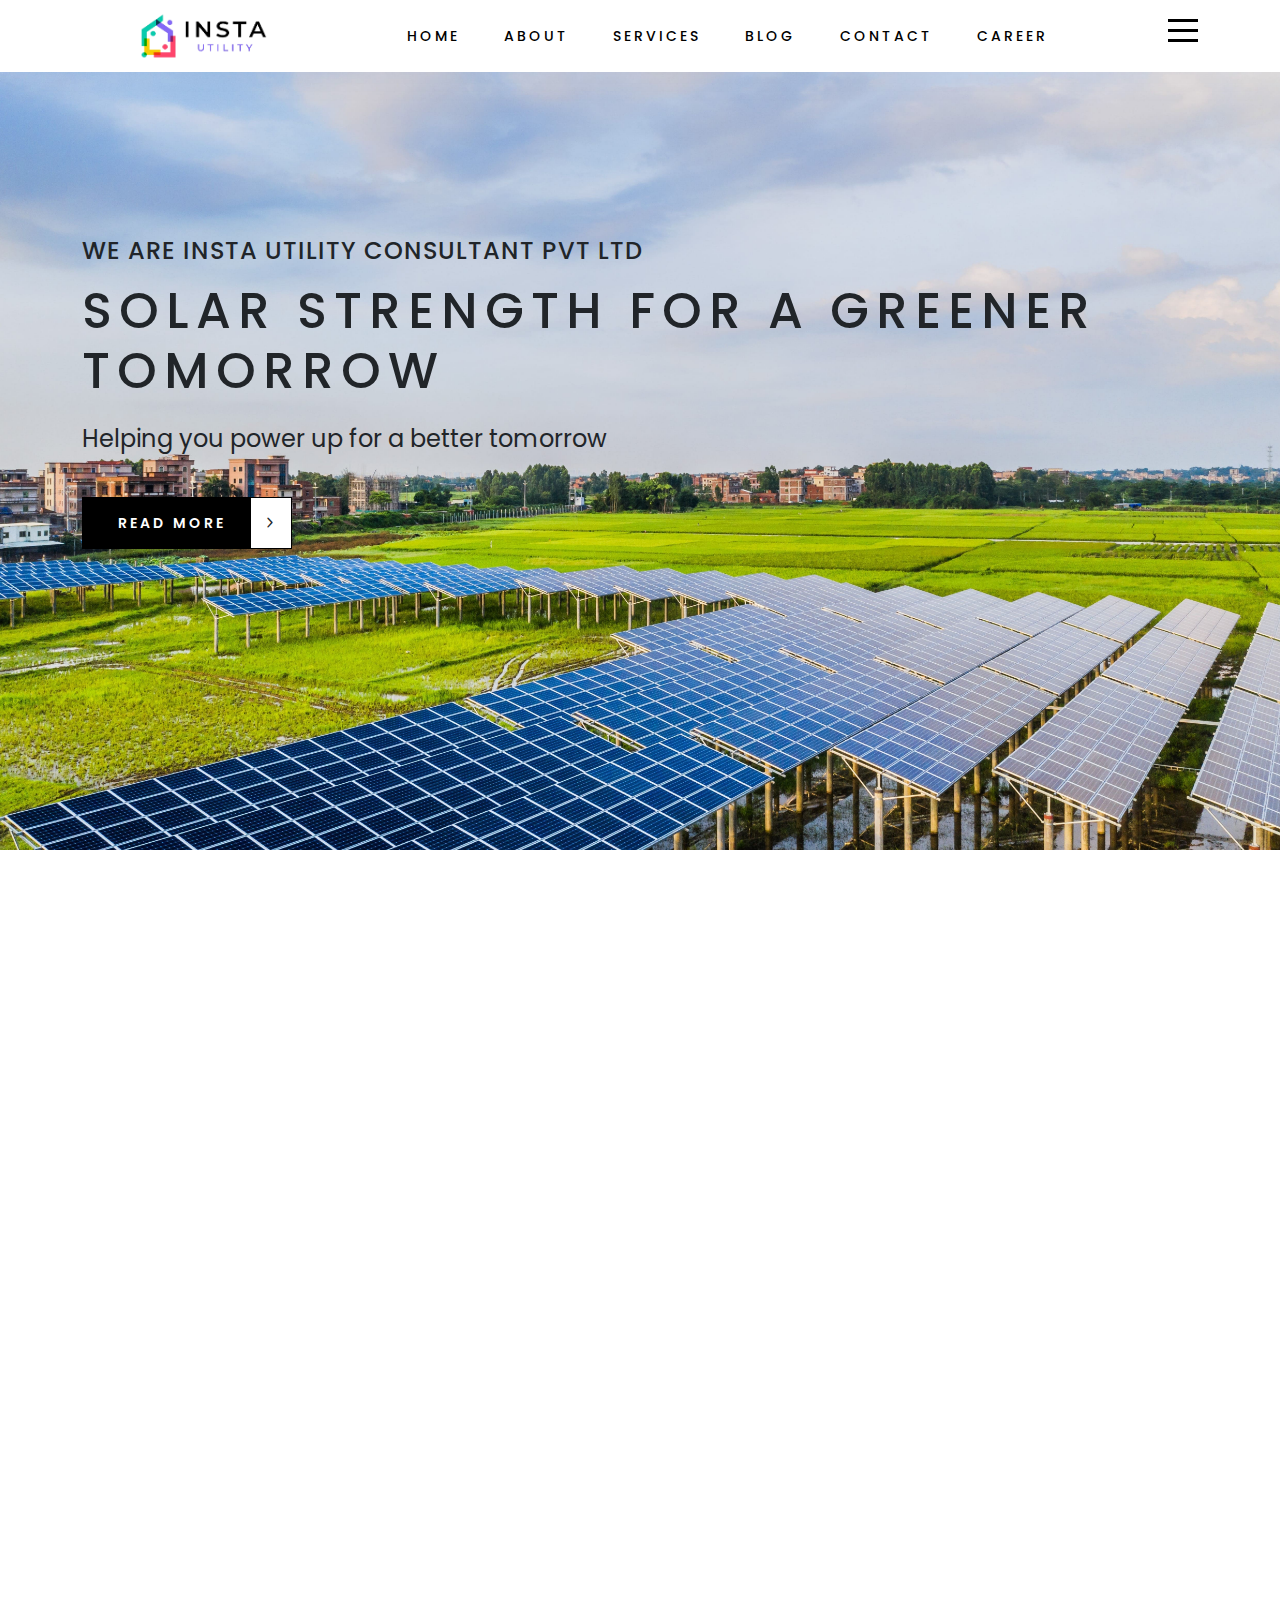
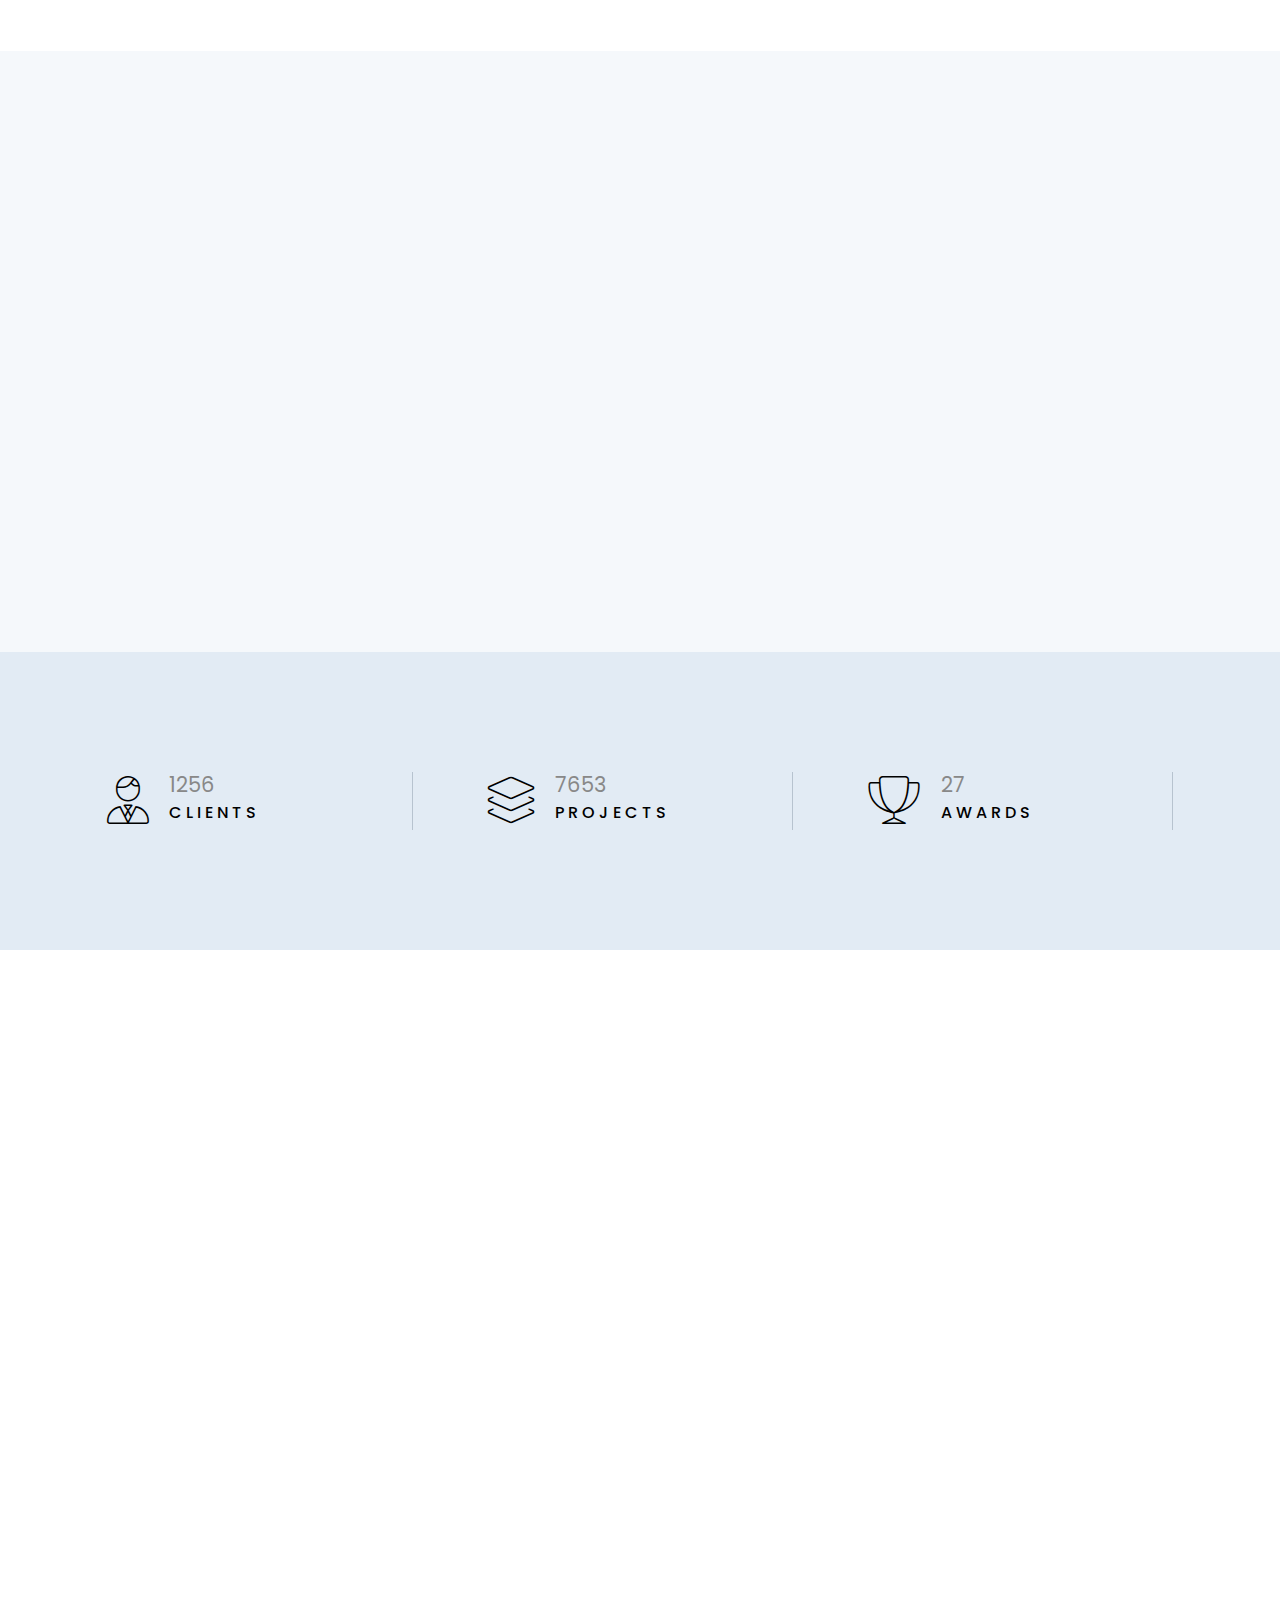
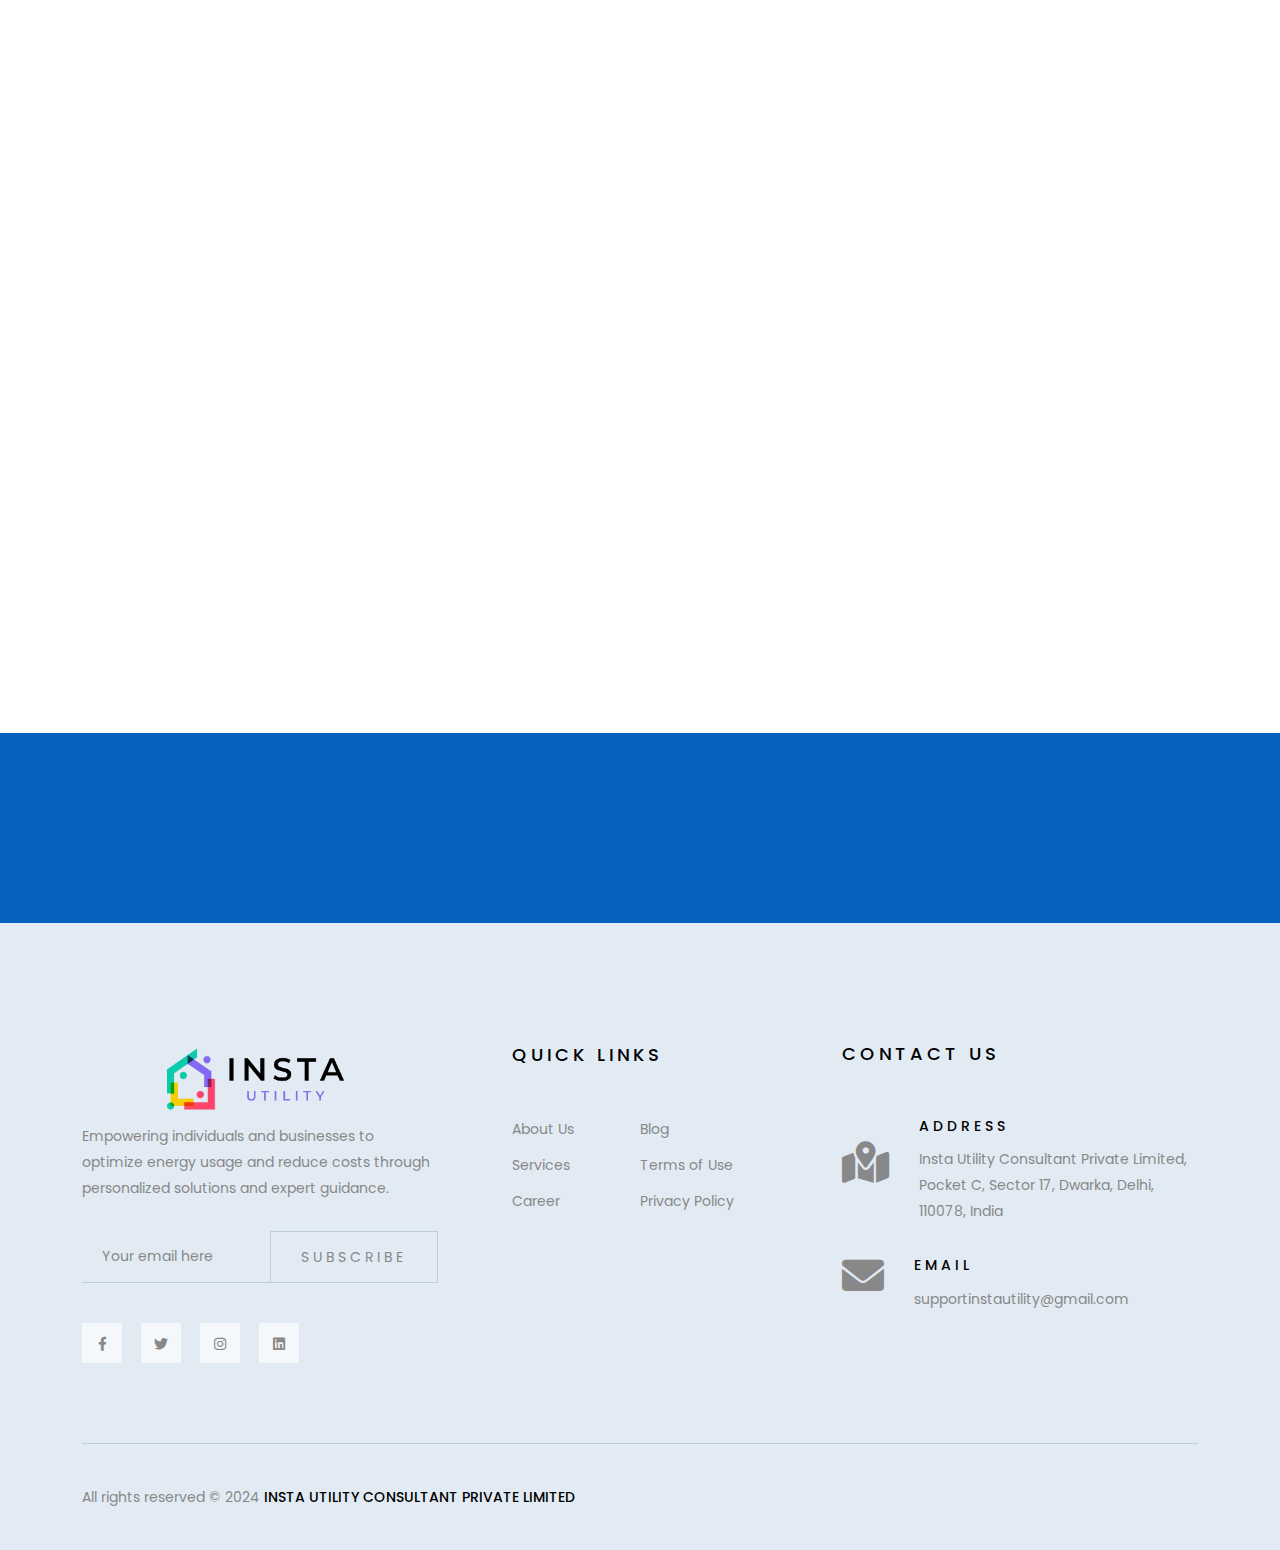
==== index.html @ 1b19f860 "FiveCommit 22Feb" ====
<!doctype html>
<html class="no-js" lang="zxx">

<head>
   <meta charset="utf-8">
   <meta http-equiv="x-ua-compatible" content="ie=edge">
   <title>Insta Utility Consultant Private Limited</title>
   <meta name="description" content="">
   <meta name="viewport" content="width=device-width, initial-scale=1">

   <!-- Place favicon.ico in the root directory -->
   <link rel="shortcut icon" type="image/x-icon" href="assets/img/favicon.jpg">

   <!-- CSS here -->
   <link rel="stylesheet" href="assets/css/bootstrap.css">
   <link rel="stylesheet" href="assets/css/meanmenu.css">
   <link rel="stylesheet" href="assets/css/animate.css">
   <link rel="stylesheet" href="assets/css/swiper-bundle.css">
   <link rel="stylesheet" href="assets/css/backtotop.css">
   <link rel="stylesheet" href="assets/css/magnific-popup.css">
   <link rel="stylesheet" href="assets/css/nice-select.css">
   <link rel="stylesheet" href="assets/css/font-awesome-pro.css">
   <link rel="stylesheet" href="assets/css/spacing.css">
   <link rel="stylesheet" href="assets/css/main.css">
</head>
<body>
   <!-- pre loader area start -->
   <div class="bd-preloader">
      <div class="bd-preloader__center">
         <span>
            <img src="assets/img/preloader.png" alt="">
         </span>
      </div>
   </div>
   <!-- pre loader area end -->

   <!-- back to top start -->
   <div class="progress-wrap">
      <svg class="progress-circle svg-content" width="100%" height="100%" viewBox="-1 -1 102 102">
         <path d="M50,1 a49,49 0 0,1 0,98 a49,49 0 0,1 0,-98" />
      </svg>
   </div>
   <!-- back to top end -->

   <!-- header area start -->
   <header>
      <div class="bd-header__section bd-header__transparent">
         <div class="bd-header__main" id="header-sticky">
            <div class="container">
               <div class="row align-items-center">
                  <div class="col-lg-2 col-md-6 col-6">
                     <div class="logo">
                        <a href="index.html">
                           <img src="assets/img/logo/insta-logo-bgremove1.png" alt="logo">
                        </a>
                     </div>
                  </div>
                  <div class="col-lg-10 col-md-6 col-6">
                     <div class="d-flex justify-content-end">
                        <div class="main-menu">
                           <nav id="mobile-menu">
                              <ul>
                                 <li class="">
                                    <a href="index.html">Home</a>
                                    <!-- <ul class="submenu">
                                       <li><a href="index.html">Home Style 1</a></li>
                                       <li><a href="index-2.html">Home Style 2</a></li>
                                       <li><a href="index-3.html">Home Style 3</a></li>
                                    </ul> -->
                                 </li>
                                 <li>
                                    <a href="about.html">About</a>
                                 </li>
                                 <!-- <li class="">
                                    <a href="portfolio.html">Projects</a>
                                    <ul class="submenu">
                                       <li><a href="portfolio.html">Projects V1</a></li>
                                       <li><a href="portfolio-2.html">Projects V2</a></li>
                                       <li><a href="portfolio-details.html">Projects Details V1</a></li>
                                       <li><a href="portfolio-details-2.html">Projects Details V2 </a></li>
                                       <li><a href="portfolio-details-3.html">Projects Details V3 </a></li>
                                       <li><a href="portfolio-details-4.html">Projects Details V4 </a></li>
                                       
                                    </ul>
                                 </li> -->
                                 <li class="">
                                    <a href="services.html">Services</a>
                                 </li>
                                 <!-- <li class="has-dropdown">
                                    <a href="services.html">Services</a>
                                    <ul class="submenu">
                                       <li><a href="services.html">services</a></li>
                                       <li><a href="services-details.html">Services details</a></li>
                                    </ul>
                                 </li> -->
                                 <li class="">
                                    <a href="coming-soon.html">Blog</a>
                                    <!-- <ul class="submenu">
                                       <li><a href="blog.html">Blog V1</a></li>
                                       <li><a href="blog-2.html">Blog V2</a></li>
                                       <li><a href="blog-3.html">Blog V3</a></li>
                                       <li><a href="blog-4.html">Blog V4</a></li>
                                       <li><a href="blog-details.html">Blog Details</a></li>
                                      
                                    </ul> -->
                                 </li>
                                 <li>
                                    <a href="contact.html">Contact</a>
                                 </li>
                                 <li>
                                    <a href="coming-soon.html">Career</a>
                                 </li>
                              </ul>
                           </nav>
                        </div>
                        <div class="bd-header__main-right d-flex justify-content-end align-items-center pl-30">

                           <!-- <div class="bd-header__search d-none d-md-block p-relative">
                              <div class="bd-header__search-wrapper">
                                 <button class="bd-header__search-btn"><i class="fal fa-search"></i></button>
                                 <button class="bd-header__search-btn-close"><i class="fal fa-times"></i></button>
                              </div>
                              <div class="bd-header__search-form">
                                 <form>
                                    <input type="text" placeholder="Search Here">
                                    <button><i class="fal fa-search"></i></button>
                                 </form>
                              </div>
                           </div> -->
                           <div class="bd-header__hamburger ml-50">
                              <button type="button" class="hamburger-btn offcanvas-open-btn">
                                 <span></span>
                                 <span></span>
                                 <span></span>
                              </button>
                           </div>
                        </div>
                     </div>
                  </div>
               </div>
            </div>
         </div>
      </div>
   </header>
   <!-- header area end -->

   <!-- offcanvas area start -->
   <div class="offcanvas__area">
      <div class="offcanvas__wrapper">
         <div class="offcanvas__content">
            <div class="offcanvas__top mb-10 d-flex justify-content-between align-items-center">
               <div class="offcanvas__logo logo">
                  <a href="index.html">
                     <img src="assets/img/logo/insta-logo-bgremove1.png" alt="logo">
                  </a>
               </div>
               <div class="offcanvas__close">
                  <button class="offcanvas__close-btn offcanvas-close-btn">
                     <i class="fal fa-times"></i>
                  </button>
               </div>
            </div>
            <!-- <div class="offcanvas__search mb-25">
               <form action="#">
                  <input type="text" placeholder="What are you searching for?">
                  <button type="submit"><i class="far fa-search"></i></button>
               </form>
            </div> -->
            <div class="mobile-menu fix mb-20"></div>

            <!-- <div class="offcanvas__map d-none d-lg-block mb-15">
               <iframe
                  src="https://www.google.com/maps/embed?pb=!1m14!1m12!1m3!1d29176.030811137334!2d90.3883827!3d23.924917699999998!2m3!1f0!2f0!3f0!3m2!1i1024!2i768!4f13.1!5e0!3m2!1sen!2sbd!4v1605272373598!5m2!1sen!2sbd"></iframe>
            </div> -->

            <div class="offcanvas__contact mt-30 mb-20">
               <h4>Contact Info</h4>
               <ul>
                  <li class="d-flex align-items-center">
                     <div class="offcanvas__contact-icon mr-15">
                        <i class="fal fa-map-marker-alt"></i>
                     </div>
                     <div class="offcanvas__contact-text">
                        <a target="_blank"
                           href="https://www.google.com/maps/place/Dhaka/@23.7806207,90.3492859,12z/data=!3m1!4b1!4m5!3m4!1s0x3755b8b087026b81:0x8fa563bbdd5904c2!8m2!3d23.8104753!4d90.4119873">12/A,
                           Pocket C, Sector 17, Dwarka, Delhi, 110078, India</a>
                     </div>
                  </li>
                  <li class="d-flex align-items-center">
                     <div class="offcanvas__contact-icon mr-15">
                        <i class="far fa-phone"></i>
                     </div>
                     <div class="offcanvas__contact-text">
                        <a href="tel:+919625718833">+919625718833</a>
                     </div>
                  </li>
                  <li class="d-flex align-items-center">
                     <div class="offcanvas__contact-icon mr-15">
                        <i class="fal fa-envelope"></i>
                     </div>
                     <div class="offcanvas__contact-text">
                        <a href="supportinstautility@gmail.com">supportinstautility@gmail.com</a>
                     </div>
                  </li>
               </ul>
            </div>
            <div class="offcanvas__social">
               <ul>
                  <li><a href="https://www.facebook.com/Instautility"><i class="fab fa-facebook-f"></i></a></li>
                  <li><a href="#"><i class="fab fa-twitter"></i></a></li>
                  <li><a href="https://www.instagram.com/officialinstautility/"><i class="fab fa-instagram"></i></a></li>
                  <li><a href="https://twitter.com/Instautility"><i class="fab fa-linkedin"></i></a></li>
               </ul>
            </div>
         </div>
      </div>
   </div>
   <div class="body-overlay"></div>
   <!-- offcanvas area end -->

   <main>

      <!-- slider area start -->
      <div class="bd-slider__section">
         <div class="bd-slider__active bd-slider__wrapper swiper-container">
            <div class="">
               <div class="bd-slider__item bd-slider__height include-bg d-flex align-items-center home-banner"
                  data-background="assets/img/bg/bg-10.jpg">
                  <div class="container">
                     <div class="row">
                        <div class="col-xxl-12 col-xl-12 col-lg-12 col-md-10">
                           <div class="bd-slider__content">
                              <span class="bd-slider__subtitle text-dark" data-animation="fadeInUp" data-delay=".3s">We are Insta Utility Consultant Pvt Ltd</span>
                              <h3 class="bd-slider__title text-dark" data-animation="fadeInUp" data-delay=".5s">Solar Strength for a Greener Tomorrow</h3>
                              <p class="text-dark" data-animation="fadeInUp" data-delay=".7s">Helping you power up for a better tomorrow
                              </p>
                              <div class="bd-slider__btn" data-animation="fadeInUp" data-delay=".9s">
                                 <a href="about.html" class="bd-btn">Read More 
                                    <span class="bg-white">
                                       <i class="fa-regular fa-angle-right text-dark"></i>
                                    </span>
                                 </a>
                              </div>
                           </div>
                        </div>
                     </div>
                  </div>
               </div>
               <!-- <div class="swiper-slide bd-slider__item bd-slider__height include-bg d-flex align-items-center"
                  data-background="assets/img/slider/slider-4.jpg">
                  <div class="container">
                     <div class="row">
                        <div class="col-xxl-6 col-xl-8 col-lg-8 col-md-10">
                           <div class="bd-slider__content">
                              <span class="bd-slider__subtitle" data-animation="fadeInUp" data-delay=".3s">We are
                                 creative inc.</span>
                              <h3 class="bd-slider__title" data-animation="fadeInUp" data-delay=".5s">Clean Simple &
                                 Minimal</h3>
                              <p data-animation="fadeInUp" data-delay=".7s">Lorem ipsum dolor sit amet consmod tempor
                              </p>
                              <div class="bd-slider__btn" data-animation="fadeInUp" data-delay=".9s">
                                 <a href="about.html" class="bd-btn">Read More <span><i
                                          class="fa-regular fa-angle-right"></i></span></a>
                              </div>
                           </div>
                        </div>
                     </div>
                  </div>
               </div> -->
            </div>
         </div>
      </div>
      <!-- slider area end -->

      <!-- services area start -->
      <div class="bd-services__area  pt-120 pb-90">
         <div class="container">
            <div class="row">
               <div class="col-12">
                  <div class="bd-section__title-wrapper text-center mb-90 wow fadeInUp">
                     <span class="bd-section__subtitle mb-5">Insta Utility</span>
                     <h3 class="bd-section__title bd-title-border ">Welcomes you</h3>
                     <p class="bd-section__p">As energy consultants, our top aim is to provide you with energy solutions. Whether you have any queries regarding renewable energy, solar energy, bio-mass or wind energy, we're here at Insta Utility to support you in achieving your goals.</p>
                  </div>
               </div>
            </div>
            <div class="row">
               <div class="col-lg-4">
                  <div class="bd-services-2__item bd-services-2__item1 text-center mb-30 wow fadeInUp">
                     <h3 class="bd-services-2__title"><a href="services-details.html">Vision </a></h3>
                     <div class="bd-services-2__icon text-center">
                        <i class="fa-solid fa-eye fa-lg"></i>
                     </div>
                     <div class="bd-services-2__content">
                        <p>Our goal is to offer the best and most affordable energy options that are high-quality everywhere.</p>

                        <!-- <div class="bd-services-2__item-btn">
                           <a href="services-details.html" class="link-btn-2">
                              Read More
                              <i class="fas fa-angle-right"></i>
                              <i class="fas fa-angle-right"></i>
                           </a>
                        </div> -->
                     </div>
                  </div>
               </div>
               <div class="col-lg-4">
                  <div class="bd-services-2__item bd-services-2__item1 text-center mb-30 wow fadeInUp">
                     <h3 class="bd-services-2__title"><a href="services-details.html">Mission</a></h3>
                     <div class="bd-services-2__icon text-center">
                        <i class="fa-solid fa-bullseye-pointer fa-lg"></i>
                     </div>
                     <div class="bd-services-2__content">
                        <p>We work hard to make our services better all the time</p>

                        <!-- <div class="bd-services-2__item-btn">
                           <a href="services-details.html" class="link-btn-2">
                              Read More
                              <i class="fas fa-angle-right"></i>
                              <i class="fas fa-angle-right"></i>
                           </a>
                        </div> -->
                     </div>
                  </div>
               </div>
               <div class="col-lg-4">
                  <div class="bd-services-2__item bd-services-2__item1 text-center mb-30 wow fadeInUp">
                     <h3 class="bd-services-2__title"><a href="services-details.html">Values</a></h3>
                     <div class="bd-services-2__icon text-center">
                        <i class="fa-sharp fa-solid fa-badge-check fa-lg"></i>
                     </div>
                     <div class="bd-services-2__content">
                        <p>Every plan is built upon the core beliefs of our group, guiding us towards our goals and purposes.</p>

                        <!-- <div class="bd-services-2__item-btn">
                           <a href="services-details.html" class="link-btn-2">
                              Read More
                              <i class="fas fa-angle-right"></i>
                              <i class="fas fa-angle-right"></i>
                           </a>
                        </div> -->
                     </div>
                  </div>
               </div>
            </div>
         </div>
      </div>
      <!-- services area end -->

      <!-- about us section start  -->
      <div class="bd-about__section pt-120 pb-90 theme-bg">
         <div class="container">
            <div class="row align-items-center">
               <div class="col-lg-6">
                  <div class="bd-about__img w-img mr-70 mb-30 wow fadeInRight">
                     <img src="assets/img/about/about-6.jpg" alt="">
                  </div>
               </div>
               <div class="col-lg-6">
                  <div class="bd-about__text mb-30 wow fadeInLeft">
                     <div class="bd-section__title-wrapper">
                        <span class="bd-section__subtitle bd-section__subtitle-lg mb-10">A Reliable Energy Consultant</span>
                        <h3 class="bd-section__title bd-section__title-lg mb-25">Insta Utilities 
                        </h3>
                        <p>Insta Utility Consultant Private Limited was incorporated in February 2015, headquartered in New Delhi, India. Insta Utility Consultant differentiates itself as a solar and renewable energy consultant currently undertaking consultancy assignments in dealing energy sector – majorly in solar, wind, biomass, green and renewable energy. Commitment towards the global vision of a carbon-neutral planet we provide our expertise in the development of a sustainable future.</p>
                        <!-- <p class="mb-25">Commitment towards the global vision of a carbon-neutral planet we provide our unparalleled expertise in the development of businesses.</p> -->
                        <div class="bd-section__btn-wrapper">
                           <a href="about.html" class="bd-btn">Read More <span><i
                                    class="fa-regular fa-angle-right"></i></span></a>
                        </div>
                     </div>
                  </div>
               </div>
            </div>
         </div>
      </div>
      <!-- about us section end   -->

      <!-- tp counter section start  -->
      <div class="bd-counter__section theme-bg-2 pt-120 pb-90">
         <div class="container">
            <div class="bd-counter__border">
               <div class="row">
                  <!-- <div class="col-lg-3 col-md-6">
                     <div class="bd-counter__item d-flex align-items-center mb-30">
                        <div class="bd-counter__icon">
                           <span><i class="fa-thin fa-gear"></i></span>
                        </div>
                        <div class="bd-counter__info">
                           <span class="counter">256</span>
                           <h3 class="bd-counter__title">Plugins</h3>
                        </div>
                     </div>
                  </div> -->
                  <div class="col-lg-4 col-md-4">
                     <div class="bd-counter__item d-flex align-items-center mb-30">
                        <div class="bd-counter__icon">
                           <span><i class="fa-thin fa-user-tie-hair"></i></span>
                        </div>
                        <div class="bd-counter__info">
                           <span class="counter">1256</span>
                           <h3 class="bd-counter__title">Clients</h3>
                        </div>
                     </div>
                  </div>
                  <div class="col-lg-4 col-md-4">
                     <div class="bd-counter__item d-flex align-items-center mb-30">
                        <div class="bd-counter__icon">
                           <span><i class="fa-thin fa-layer-group"></i></span>
                        </div>
                        <div class="bd-counter__info">
                           <span class="counter">7653</span>
                           <h3 class="bd-counter__title">Projects</h3>
                        </div>
                     </div>
                  </div>
                  <div class="col-lg-4 col-md-4">
                     <div class="bd-counter__item d-flex align-items-center mb-30">
                        <div class="bd-counter__icon">
                           <span><i class="fa-thin fa-trophy"></i></span>
                        </div>
                        <div class="bd-counter__info">
                           <span class="counter">27</span>
                           <h3 class="bd-counter__title">Awards</h3>
                        </div>
                     </div>
                  </div>
               </div>
            </div>
         </div>
      </div>

      <!-- tp counter section end  -->

      <!-- portfolio area start  -->
      <div class="bd-portfolio__section pt-120 pb-120">
         <div class="container">
            <div class="row">
               <div class="col-12">
                  <div class="bd-section__title-wrapper text-center mb-120 wow fadeInUp">
                     <span class="bd-section__subtitle mb-5">INSTA UTILITIES CONSULTANT PVT LTD.</span>
                     <h3 class="bd-section__title bd-title-border">YOU ARE WELCOME</h3>
                  </div>
               </div>
            </div>
            <div class="row align-items-center justify-content-center">
               <div class="col-lg-5">
                  <div class="bd-portfolio__img w-img mr-70 mb-60 wow fadeInUp">
                     <img src="assets/img/home/improvement.jpg" alt="image">
                  </div>
               </div>
               <div class="col-lg-5">
                  <div class="bd-portfolio__text mb-60 wow fadeInUp">
                     <div class="bd-section__title-wrapper">
                        <span class="bd-section__subtitle bd-section__subtitle-lg mb-10">Personalized Solutions</span>
                        <!-- <h3 class="bd-section__title bd-section__title-lg mb-25">Art direction to Dhaka Asian Highway
                        </h3> -->
                        <p class="mb-25">Our expert team provides consultancy solutions on clean energy and environment business opportunities. Our market intelligence & strategic consulting is provided for the energy sector including - Solar Energy, Bio-energy, Wind Energy, Green as well as renewable energy.</p>
                        <!-- <div class="bd-section__btn-wrapper">
                           <a href="portfolio-details.html" class="link-btn-2">
                              View Projects
                              <i class="fas fa-angle-right"></i>
                              <i class="fas fa-angle-right"></i>
                           </a>
                        </div> -->
                     </div>
                  </div>
               </div>
            </div>
            <div class="row align-items-center justify-content-center">
               <div class="col-lg-5 order-2 order-lg-1">
                  <div class="bd-portfolio__text mr-50 mb-60 wow fadeInUp">
                     <div class="bd-section__title-wrapper">
                        <span class="bd-section__subtitle bd-section__subtitle-lg mb-10">Improving Manpower</span>
                        <!-- <h3 class="bd-section__title bd-section__title-lg mb-25">Business planning & strategy for
                           Rainy
                           Design</h3> -->
                        <p class="mb-25">Ensuring employees have the right skills and support to do their tasks well. This can involve training, mentoring, and making work processes smoother. When employees are given the tools they need to succeed, they can work better and be happier, leading to improved results for the company.</p>
                        <!-- <div class="bd-section__btn-wrapper">
                           <a href="portfolio-details.html" class="link-btn-2">
                              View Projects
                              <i class="fas fa-angle-right"></i>
                              <i class="fas fa-angle-right"></i>
                           </a>
                        </div> -->
                     </div>
                  </div>
               </div>
               <div class="col-lg-5 order-1 order-lg-2">
                  <div class="bd-portfolio__img w-img ml-50 mb-60 wow fadeInUp">
                     <img src="assets/img/home/improvement4.jpg" alt="image">
                  </div>
               </div>
            </div>
            <div class="row align-items-center justify-content-center">
               <div class="col-lg-5">
                  <div class="bd-portfolio__img w-img mr-70 mb-60 wow fadeInUp">
                     <img src="assets/img/home/improvement6.jpg" alt="image">
                  </div>
               </div>
               <div class="col-lg-5">
                  <div class="bd-portfolio__text mb-60">
                     <div class="bd-section__title-wrapper wow fadeInUp">
                        <span class="bd-section__subtitle bd-section__subtitle-lg mb-10">Energy Solutions</span>
                        <!-- <h3 class="bd-section__title bd-section__title-lg mb-25">Brand Identity & marketing for Storm
                           &
                           Rain</h3> -->
                        <p class="mb-25">We provide smart ways to utilise power while being kind to the environment. They involve using renewable sources like sunlight and wind, making things use less energy, and inventing cleaner technologies. These solutions help us have the energy we need without harming the planet. </p>
                        <!-- <div class="bd-section__btn-wrapper">
                           <a href="portfolio-details.html" class="link-btn-2">
                              View Projects
                              <i class="fas fa-angle-right"></i>
                              <i class="fas fa-angle-right"></i>
                           </a>
                        </div> -->
                     </div>
                  </div>
               </div>
            </div>
            <!-- <div class="row">
               <div class="col-12">
                  <div class="bd-section__btn-wrapper text-center mt-30 wow fadeInUp">
                     <a href="portfolio.html" class="link-btn-3">
                        All Projects
                     </a>
                  </div>
               </div>
            </div> -->
         </div>
      </div>
      <!-- portfolio area end  -->

      <!-- let's touch area start  -->
      <div class="bd-cta__section primary-bg pt-60 pb-30">
         <div class="container">
            <div class="row">
               <div class="col-lg-8">
                  <div class="bd-cta__info mb-30 wow fadeInUp">
                     <h3 class="bd-cta__title text-white">Get in touch with us</h3>
                     <span>Lets gather awesome experience </span>
                  </div>
               </div>
               <div class="col-lg-4">
                  <div class="bd-section__btn-wrapper text-lg-end wow fadeInUp">
                     <a href="contact.html" class="bd-border-btn">
                        Contact us
                        <i class="fas fa-angle-right"></i>
                        <i class="fas fa-angle-right"></i>
                     </a>
                  </div>
               </div>
            </div>
         </div>
      </div>
      <!-- let's touch area end  -->

      <!-- bd testimonial start  -->
      <!-- <div class="bd-testimonial__area theme-bg pt-120 pb-120 ">
         <div class="container">
            <div class="row">
               <div class="col-12">
                  <div class="bd-section__title-wrapper text-center mb-90 wow fadeInUp">
                     <span class="bd-section__subtitle mb-5">Testimonial</span>
                     <h3 class="bd-section__title bd-title-border">What people say</h3>
                  </div>
               </div>
            </div>
            <div class="p-relative">
               <div class="swiper-container bd-testimonial-1">
                  <div class="swiper-wrapper">
                     <div class="swiper-slide">
                        <div class="bd-testimonial__item wow fadeInLeft">
                           <div class="bd-testimonial__icon">
                              <span><i class="fa-thin fa-quote-right"></i></span>
                           </div>
                           <div class="bd-testimonial__review">
                              <p>Lorem ipsum dolor sit amet, consec tetur adipisicing elit, sed do eius mod tempor
                                 incididunt ut labore et dolore magna aliqua. Ut enim ad minim veniam, quis nostrud
                                 exercita tion ullamco laboris nisi ut aliquip ex ea commodo consequat. </p>
                           </div>
                           <div class="bd-testimonial__reviewer d-flex align-items-center justify-content-center">
                              <div class="bd-testimonial__revirwer-avata">
                                 <img src="assets/img/testimonial/avata-1.jpg" alt="">
                              </div>
                              <div class="bd-testimonial__revirwer-name">
                                 <h3>Hason Raza</h3>
                                 <span>Musician</span>
                              </div>
                           </div>
                        </div>
                     </div>
                     <div class="swiper-slide">
                        <div class="bd-testimonial__item wow fadeInRight">
                           <div class="bd-testimonial__icon">
                              <span><i class="fa-thin fa-quote-right"></i></span>
                           </div>
                           <div class="bd-testimonial__review">
                              <p>Lorem ipsum dolor sit amet, consec tetur adipisicing elit, sed do eius mod tempor
                                 incididunt ut labore et dolore magna aliqua. Ut enim ad minim veniam, quis nostrud
                                 exercita tion ullamco laboris nisi ut aliquip ex ea commodo consequat. </p>
                           </div>
                           <div class="bd-testimonial__reviewer d-flex align-items-center justify-content-center">
                              <div class="bd-testimonial__revirwer-avata">
                                 <img src="assets/img/testimonial/avata-2.jpg" alt="">
                              </div>
                              <div class="bd-testimonial__revirwer-name">
                                 <h3>Mahmud Khan</h3>
                                 <span>Musician</span>
                              </div>
                           </div>
                        </div>
                     </div>
                     <div class="swiper-slide">
                        <div class="bd-testimonial__item wow fadeInLeft">
                           <div class="bd-testimonial__icon">
                              <span><i class="fa-thin fa-quote-right"></i></span>
                           </div>
                           <div class="bd-testimonial__review">
                              <p>Lorem ipsum dolor sit amet, consec tetur adipisicing elit, sed do eius mod tempor
                                 incididunt ut labore et dolore magna aliqua. Ut enim ad minim veniam, quis nostrud
                                 exercita tion ullamco laboris nisi ut aliquip ex ea commodo consequat. </p>
                           </div>
                           <div class="bd-testimonial__reviewer d-flex align-items-center justify-content-center">
                              <div class="bd-testimonial__revirwer-avata">
                                 <img src="assets/img/testimonial/avata-3.jpg" alt="">
                              </div>
                              <div class="bd-testimonial__revirwer-name">
                                 <h3>Jecob Oram</h3>
                                 <span>Musician</span>
                              </div>
                           </div>
                        </div>
                     </div>
                  </div>
               </div>
               <div class="bd-testimonial__nav mt-50">
                  <div class="container-fluid">
                     <div class="bd-testimonial__nav-wrapper d-flex justify-content-center">
                        <div class="testimonial-slider-button-prev">
                           <span><i class="fa-thin fa-angle-left"></i></span>
                        </div>
                        <div class="testimonial-slider-button-next">
                           <span><i class="fa-thin fa-angle-right"></i></span>
                        </div>
                     </div>
                  </div>
               </div>
            </div>
         </div>
      </div> -->
      <!-- bd testimonial end  -->

      <!-- bd brand start  -->
      <!-- <div class="bd-brand__section pt-120 pb-120 wow fadeInUp">
         <div class="container">
            <div class="row gx-0">
               <div class="col-lg-2 col-md-3">
                  <div class="bd-brand__item">
                     <img src="assets/img/brand/brand-1.png" alt="">
                  </div>
               </div>
               <div class="col-lg-2 col-md-3">
                  <div class="bd-brand__item">
                     <img src="assets/img/brand/brand-2.png" alt="">
                  </div>
               </div>
               <div class="col-lg-2 col-md-3">
                  <div class="bd-brand__item">
                     <img src="assets/img/brand/brand-3.png" alt="">
                  </div>
               </div>
               <div class="col-lg-2 col-md-3">
                  <div class="bd-brand__item">
                     <img src="assets/img/brand/brand-4.png" alt="">
                  </div>
               </div>
               <div class="col-lg-2 col-md-3">
                  <div class="bd-brand__item">
                     <img src="assets/img/brand/brand-5.png" alt="">
                  </div>
               </div>
               <div class="col-lg-2 col-md-3">
                  <div class="bd-brand__item">
                     <img src="assets/img/brand/brand-6.png" alt="">
                  </div>
               </div>
               <div class="col-lg-2 col-md-3">
                  <div class="bd-brand__item">
                     <img src="assets/img/brand/brand-7.png" alt="">
                  </div>
               </div>
               <div class="col-lg-2  col-md-3">
                  <div class="bd-brand__item">
                     <img src="assets/img/brand/brand-8.png" alt="">
                  </div>
               </div>
               <div class="col-lg-2 col-md-3">
                  <div class="bd-brand__item">
                     <img src="assets/img/brand/brand-9.png" alt="">
                  </div>
               </div>
               <div class="col-lg-2 col-md-3">
                  <div class="bd-brand__item">
                     <img src="assets/img/brand/brand-10.png" alt="">
                  </div>
               </div>
               <div class="col-lg-2 col-md-3">
                  <div class="bd-brand__item">
                     <img src="assets/img/brand/brand-11.png" alt="">
                  </div>
               </div>
               <div class="col-lg-2 col-md-3">
                  <div class="bd-brand__item">
                     <img src="assets/img/brand/brand-12.png" alt="">
                  </div>
               </div>

            </div>
         </div>
      </div> -->
      <!-- bd brand end  -->

   </main>

   <!-- footer area start -->
   <footer>
      <div class="bd-footer__section theme-bg-2 pt-120">
         <div class="container">
            <div class="bd-footer__main pb-50">
               <div class="row">
                  <div class="col-lg-4">
                     <div class="bd-footer-widget footer-col-1">
                        <div class="bd-footer-widget__title mb-2">
                           <a href="index.html" class="text-center">
                              <div class="footer-logo-img">
                                 <img class="footer-logo" src="assets/img/footer/footer-logo.png" alt="">
                              </div>
                           </a>
                        </div>
                        <div class="bd-footer-widget__content">
                           <p>
                              Empowering individuals and businesses to optimize energy usage and reduce costs through personalized solutions and expert guidance.
                           </p>
                           <div class="bd-footer-widget__form">
                              <form>
                                 <input type="email" placeholder="Your email here">
                                 <button>Subscribe</button>
                              </form>
                           </div>
                           <div class="bd-footer-widget__social">
                              <span><a href="https://www.facebook.com/Instautility"><i class="fab fa-facebook-f"></i></a></span>
                              <span><a href="https://twitter.com/Instautility"><i class="fab fa-twitter"></i></a></span>
                              <span><a href="https://www.instagram.com/officialinstautility/"><i class="fab fa-instagram"></i></a></span>
                              <span><a href="https://twitter.com/Instautility"><i class="fab fa-linkedin"></i></a></span>
                           </div>

                        </div>

                     </div>

                  </div>
                  <div class="col-lg-4">
                     <div class="bd-footer-widget footer-col-2">
                        <h3 class="bd-footer-widget__title">
                           Quick Links
                        </h3>
                        <div class="bd-footer-widget__content">
                           <div class="bd-footer-widget__menu">
                              <ul>
                                 <li><a href="about.html">About Us</a></li>
                                 <li><a href="blog.html">Blog</a></li>
                                 <li><a href="services.html">Services</a></li>
                                 <li><a href="terms-conditions.html">Terms of Use</a></li>
                                 <li><a href="coming-soon.html">Career</a></li>
                                 <li><a href="privacy-policy.html">Privacy Policy</a></li>
                              </ul>
                           </div>
                        </div>
                     </div>
                  </div>
                  <div class="col-lg-4">
                     <div class="bd-footer-widget footer-col-3">
                        <h3 class="bd-footer-widget__title">
                           Contact Us
                        </h3>
                        <div class="bd-footer-widget__content">
                           <div class="bd-footer-widget__blog d-flex align-items-center mb-30">
                              <div class="bd-footer-widget__blog-thum mr-30">
                                 <i class="fa-solid fa-map-location-dot fa-lg1"></i>
                              </div>
                              <div class="bd-footer-widget__blog-content">
                                 <h3 class="bd-footer-widget__blog-title"><a href="blog-details.html"> Address</a></h3>
                                 <span>Insta Utility Consultant Private Limited, <br>Pocket C, Sector 17, Dwarka, Delhi, 110078, India</span>
                              </div>
                           </div>
                           <div class="bd-footer-widget__blog d-flex align-items-center mb-30">
                              <div class="bd-footer-widget__blog-thum  mr-30">
                                 <i class="fa-solid fa-envelope fa-lg1"></i>
                              </div>
                              <div class="bd-footer-widget__blog-content">
                                 <h3 class="bd-footer-widget__blog-title"><a href="blog-details.html"> Email</a></h3>
                                 <span><a href="supportinstautility@gmail.com">supportinstautility@gmail.com</a></span>
                              </div>
                           </div>
                        </div>
                     </div>
                  </div>
               </div>
            </div>
            <div class="bd-footer__copyright bd-border-top pt-40 pb-40">
               <span>All rights reserved © 2024 <a href="index.html">insta utility consultant private limited</a> </span>
            </div>
         </div>
      </div>
   </footer>
   <!-- footer area end -->


   <!-- JS here -->
   <script src="assets/js/vendor/jquery.js"></script>
   <script src="assets/js/vendor/waypoints.js"></script>
   <script src="assets/js/bootstrap-bundle.js"></script>
   <script src="assets/js/meanmenu.js"></script>
   <script src="assets/js/swiper-bundle.js"></script>
   <script src="assets/js/magnific-popup.js"></script>
   <script src="assets/js/backtotop.js"></script>
   <script src="assets/js/nice-select.js"></script>
   <script src="assets/js/counterup.js"></script>
   <script src="assets/js/wow.js"></script>
   <script src="assets/js/isotope-pkgd.js"></script>
   <script src="assets/js/imagesloaded-pkgd.js"></script>
   <script src="assets/js/main.js"></script>
</body>

</html>
---- assets/css/backtotop.css ----
.progress-wrap {
    position: fixed;
    right: 50px;
    bottom: 50px;
    height: 46px;
    width: 46px;
    cursor: pointer;
    display: block;
    border-radius: 50px;
    box-shadow: inset  0 0 0 2px rgba(95, 58, 252,0.2);
    z-index: 99;
    opacity: 0;
    visibility: hidden;
    transform: translateY(15px);
    -webkit-transition: all 200ms linear;
    transition: all 200ms linear;
  }
  
  .progress-wrap.active-progress {
    opacity: 1;
    visibility: visible;
    transform: translateY(0);
  }
  
  .progress-wrap::after {
    position: absolute;
    content: '\f176';
    font-family: "Font Awesome 5 Pro";
    text-align: center;
    line-height: 46px;
    font-size: 20px;
    color: #2c3941;
    left: 0;
    top: 0;
    height: 46px;
    width: 46px;
    cursor: pointer;
    display: block;
    z-index: 1;
    -webkit-transition: all 200ms linear;
    transition: all 200ms linear;
  }


  
  .progress-wrap svg path { 
    fill: none; 
  }
  
  .progress-wrap svg.progress-circle path {
    stroke: #2c3941;
    stroke-width: 4;
    box-sizing:border-box;
    -webkit-transition: all 200ms linear;
    transition: all 200ms linear;
  }
---- assets/css/nice-select.css ----
.nice-select {
	-webkit-tap-highlight-color: transparent;
	background-color: #fff;
	border-radius: 5px;
	border: solid 1px #e8e8e8;
	box-sizing: border-box;
	clear: both;
	cursor: pointer;
	display: block;
	float: left;
	font-family: inherit;
	font-size: 14px;
	font-weight: normal;
	height: 42px;
	line-height: 40px;
	outline: none;
	padding-left: 18px;
	padding-right: 30px;
	position: relative;
	text-align: left !important;
	-webkit-transition: all 0.2s ease-in-out;
	transition: all 0.2s ease-in-out;
	-webkit-user-select: none;
	-moz-user-select: none;
	-ms-user-select: none;
	user-select: none;
	white-space: nowrap;
	width: auto;
}

.nice-select:hover {
	border-color: #dbdbdb;
}

.nice-select:active,
.nice-select.open,
.nice-select:focus {
	border-color: #999;
}

.nice-select:after {
	border-bottom: 2px solid #999;
	border-right: 2px solid #999;
	content: '';
	display: block;
	height: 5px;
	margin-top: -4px;
	pointer-events: none;
	position: absolute;
	right: 12px;
	top: 50%;
	-webkit-transform-origin: 66% 66%;
	-ms-transform-origin: 66% 66%;
	transform-origin: 66% 66%;
	-webkit-transform: rotate(45deg);
	-ms-transform: rotate(45deg);
	transform: rotate(45deg);
	-webkit-transition: all 0.15s ease-in-out;
	transition: all 0.15s ease-in-out;
	width: 5px;
}

.nice-select.open:after {
	-webkit-transform: rotate(-135deg);
	-ms-transform: rotate(-135deg);
	transform: rotate(-135deg);
}

.nice-select.open .list {
	opacity: 1;
	pointer-events: auto;
	-webkit-transform: scale(1) translateY(0);
	-ms-transform: scale(1) translateY(0);
	transform: scale(1) translateY(0);
}

.nice-select.disabled {
	border-color: #ededed;
	color: #999;
	pointer-events: none;
}

.nice-select.disabled:after {
	border-color: #cccccc;
}

.nice-select.wide {
	width: 100%;
}

.nice-select.wide .list {
	left: 0 !important;
	right: 0 !important;
}

.nice-select.right {
	float: right;
}

.nice-select.right .list {
	left: auto;
	right: 0;
}

.nice-select.small {
	font-size: 12px;
	height: 36px;
	line-height: 34px;
}

.nice-select.small:after {
	height: 4px;
	width: 4px;
}

.nice-select.small .option {
	line-height: 34px;
	min-height: 34px;
}

.nice-select .list {
	background-color: #fff;
	border-radius: 5px;
	box-shadow: 0 0 0 1px rgba(68, 68, 68, 0.11);
	box-sizing: border-box;
	margin-top: 4px;
	opacity: 0;
	overflow: hidden;
	padding: 0;
	pointer-events: none;
	position: absolute;
	top: 100%;
	left: 0;
	-webkit-transform-origin: 50% 0;
	-ms-transform-origin: 50% 0;
	transform-origin: 50% 0;
	-webkit-transform: scale(0.75) translateY(-21px);
	-ms-transform: scale(0.75) translateY(-21px);
	transform: scale(0.75) translateY(-21px);
	-webkit-transition: all 0.2s cubic-bezier(0.5, 0, 0, 1.25), opacity 0.15s ease-out;
	transition: all 0.2s cubic-bezier(0.5, 0, 0, 1.25), opacity 0.15s ease-out;
	z-index: 9;
}


.nice-select .option {
	cursor: pointer;
	font-weight: 400;
	line-height: 40px;
	list-style: none;
	min-height: 40px;
	outline: none;
	padding-left: 18px;
	padding-right: 29px;
	text-align: left;
	-webkit-transition: all 0.2s;
	transition: all 0.2s;
}



.nice-select .option.selected {
	font-weight: bold;
}

.nice-select .option.disabled {
	background-color: transparent;
	color: #999;
	cursor: default;
}

.no-csspointerevents .nice-select .list {
	display: none;
}

.no-csspointerevents .nice-select.open .list {
	display: block;
}
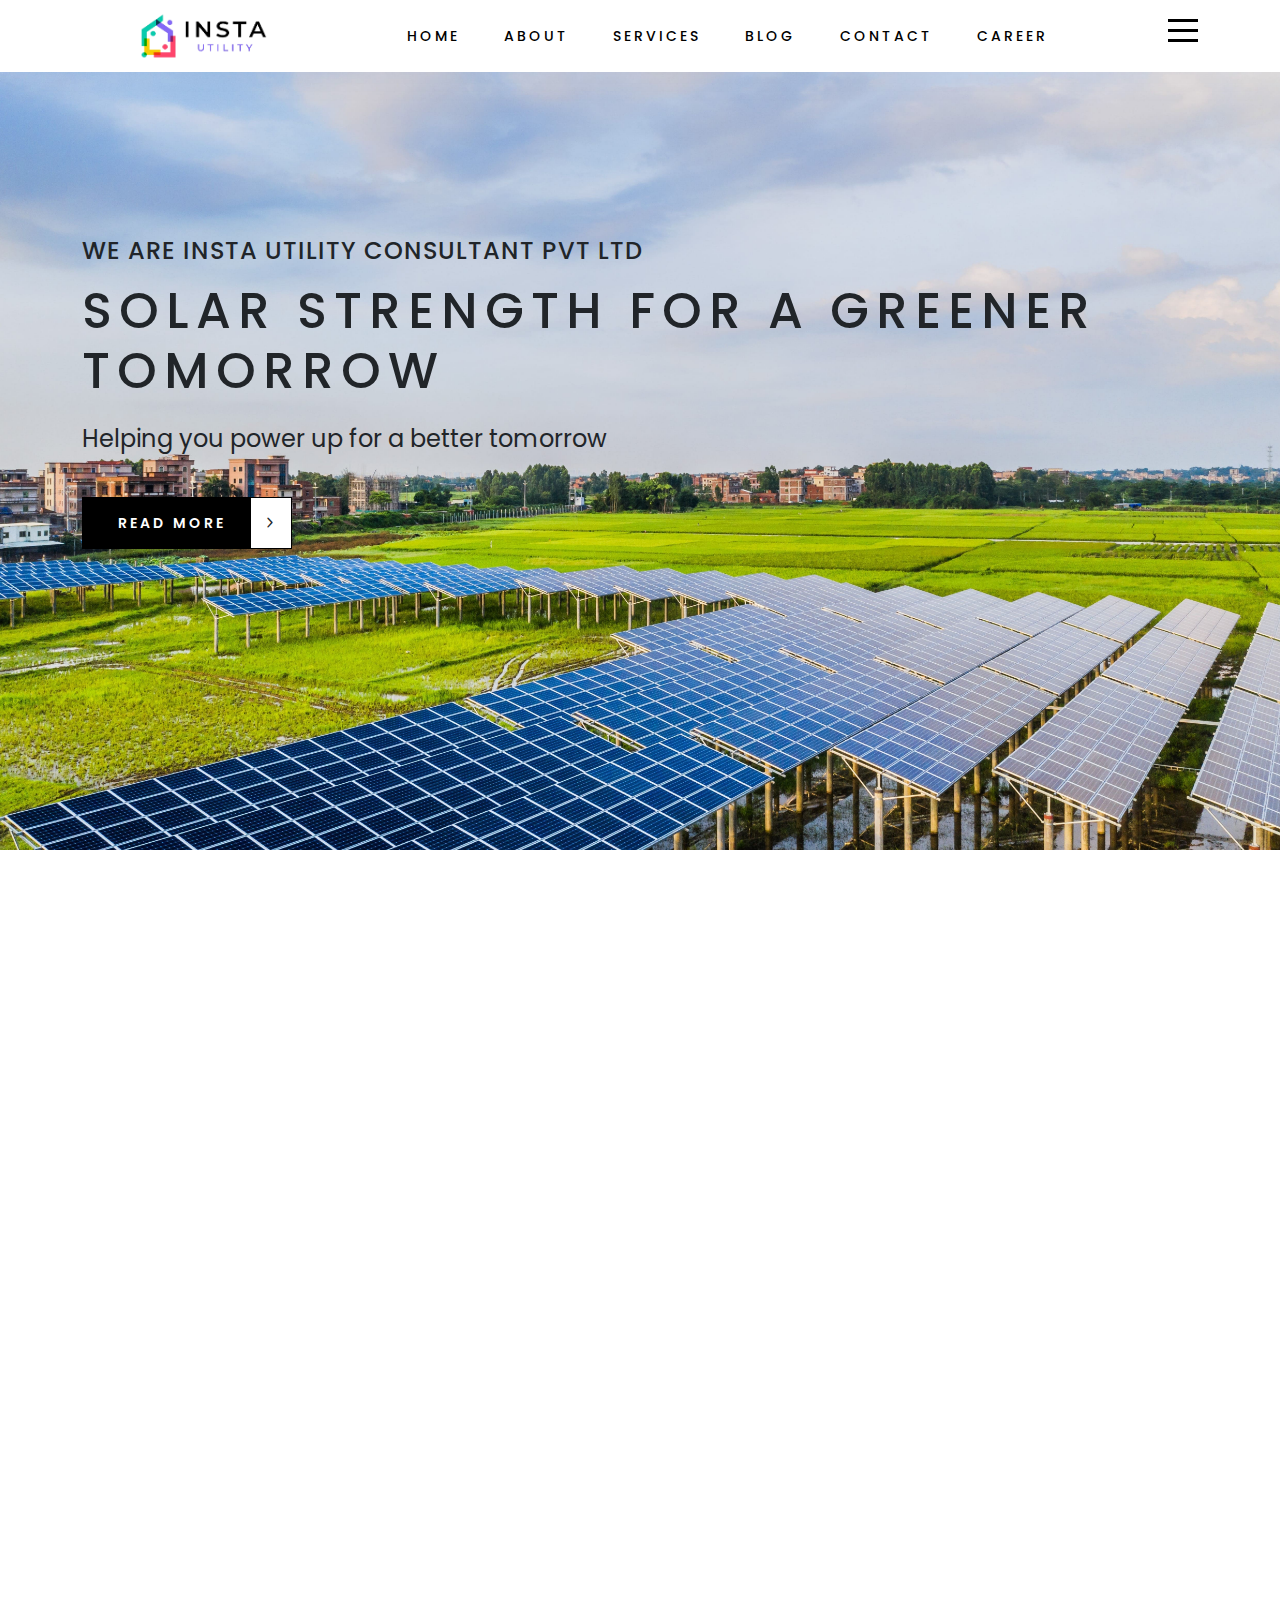
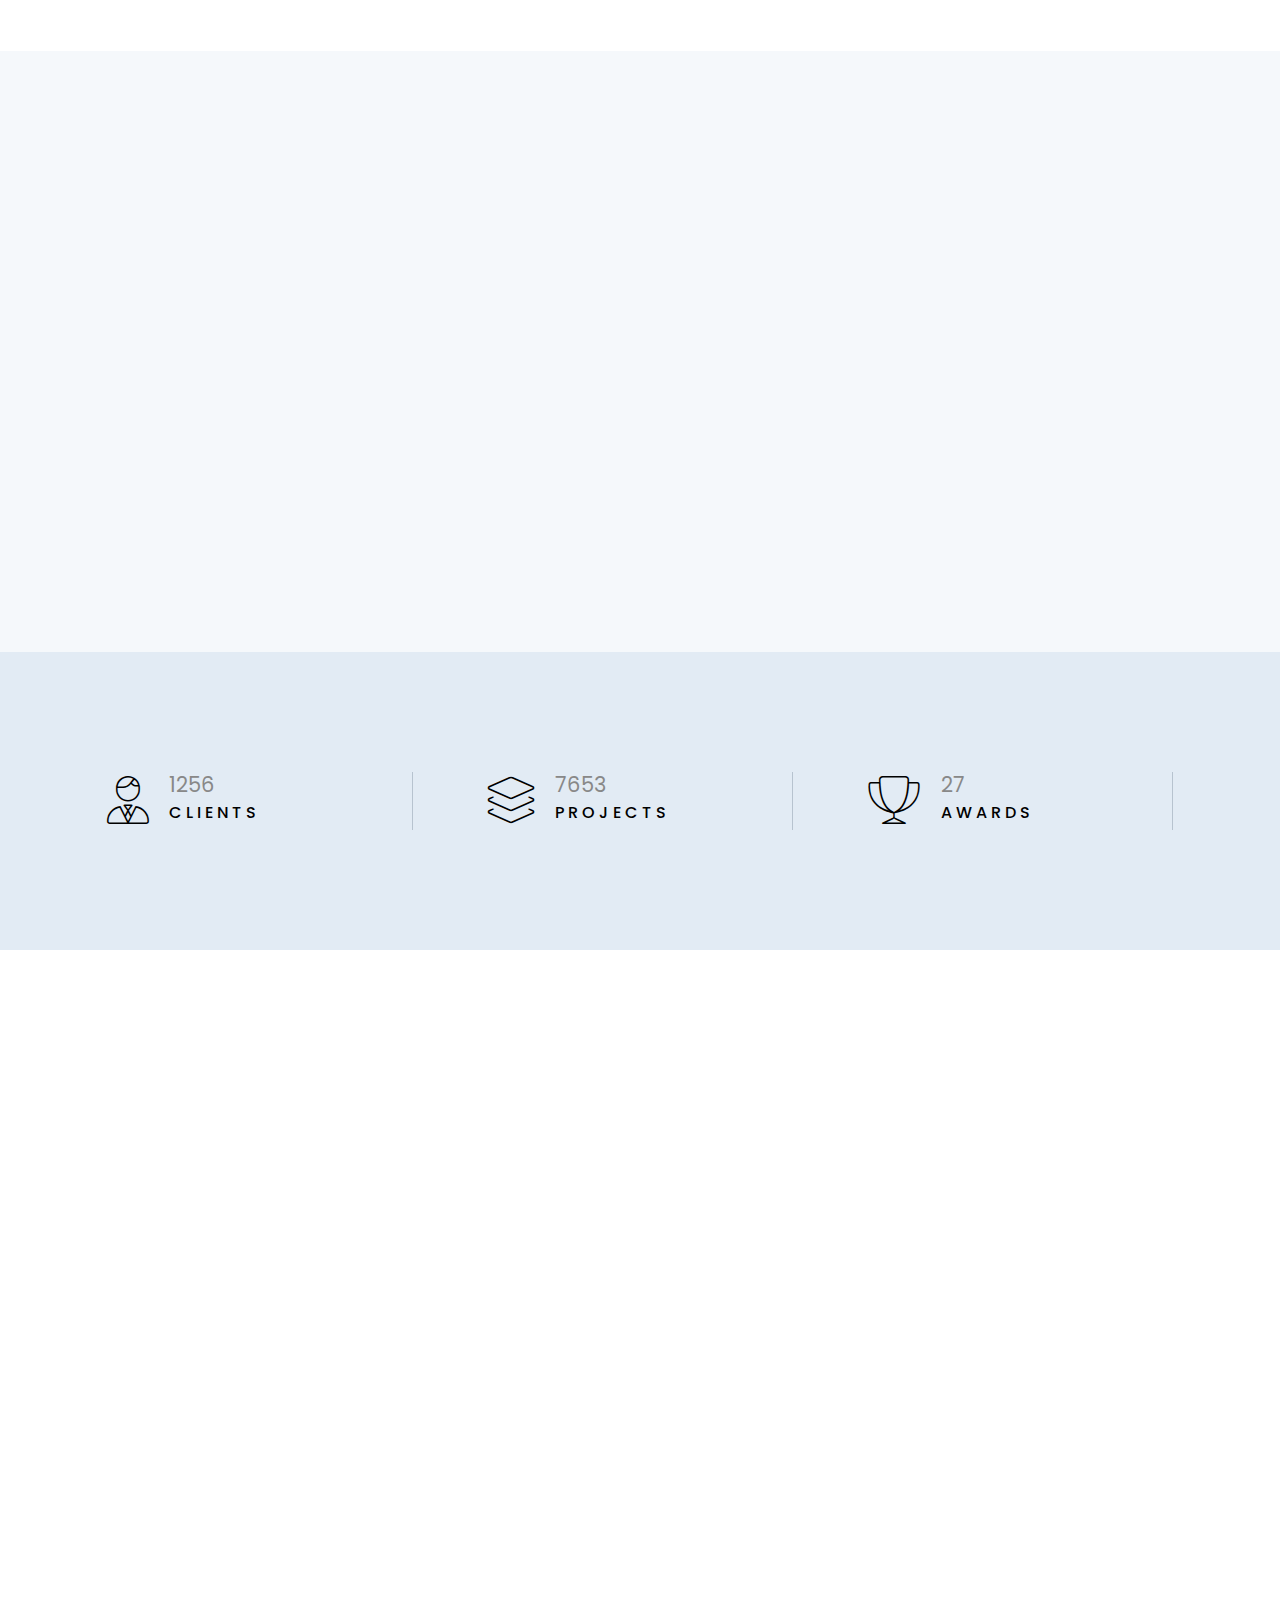
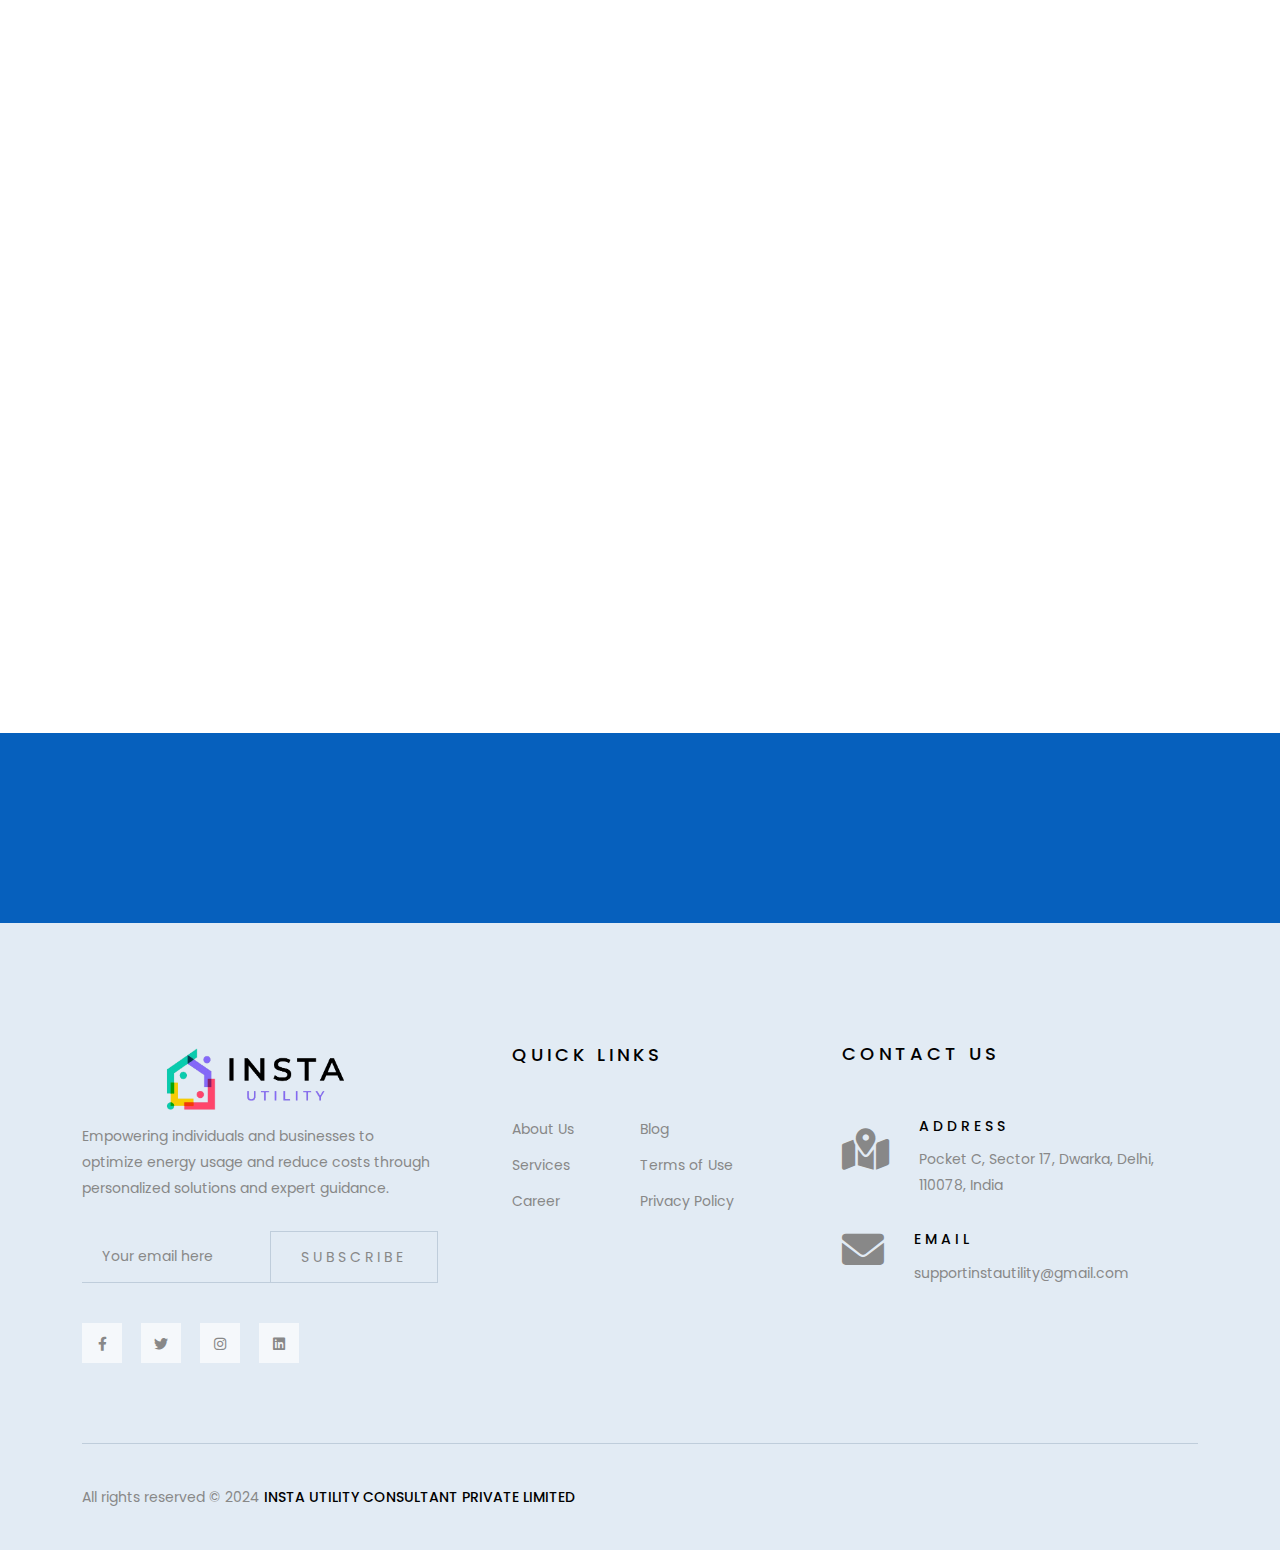
==== commit 3f7dceb8: "ElevenCommit 28Feb" ====
--- a/index.html
+++ b/index.html
@@ -790,7 +790,7 @@
                               </div>
                               <div class="bd-footer-widget__blog-content">
                                  <h3 class="bd-footer-widget__blog-title"><a href="blog-details.html"> Address</a></h3>
-                                 <span>Insta Utility Consultant Private Limited, <br>Pocket C, Sector 17, Dwarka, Delhi, 110078, India</span>
+                                 <span>Pocket C, Sector 17, Dwarka, Delhi, 110078, India</span>
                               </div>
                            </div>
                            <div class="bd-footer-widget__blog d-flex align-items-center mb-30">
--- a/assets/css/main.css
+++ b/assets/css/main.css
@@ -344,6 +344,49 @@
     right: 15px;
     bottom: 15px;
   }
+  .pt-120 {
+    padding-top: 25px;
+  }
+  .pb-90 {
+    padding-bottom: 10px;
+  }
+  .pb-120 {
+    padding-bottom: 5px;
+   }
+   .breadcrumb__section {
+    padding-top: 140px!important;
+    padding-bottom: 50px;
+    background-size: cover;
+    background-repeat: no-repeat;
+   }
+   .breadcrumb-comingsoon__section {
+    padding-top: 400px !important;
+    padding-bottom: 50px;
+    background-size: cover;
+    background-repeat: no-repeat;
+   }
+   .breadcrumb__title {
+    font-size: 38px !important;
+    color: var(--bd-common-black);
+    letter-spacing: 3px;
+    text-transform: uppercase;
+  }
+  .breadcrumb__section1 {
+    padding-top: 140px !important;
+    padding-bottom: 50px !important;
+    background-size: cover;
+    background-repeat: no-repeat;
+  }
+  .pt-130 {
+    padding-top: 25px !important;
+  }
+  .bd-section__inner-title {
+    margin-bottom: 5px !important;
+  }
+  .service-img {
+    border-radius: 90px 0px 90px 0px;
+    height: 245px !important;
+   }
 }
 
 .bd-basic-pagination ul li {
@@ -1289,7 +1332,7 @@
 }
 .breadcrumb__section1 {
   padding-top: 300px;
-  padding-bottom: 100px !important;
+  padding-bottom: 100px;
   background-size: cover;
   background-repeat: no-repeat;
 }
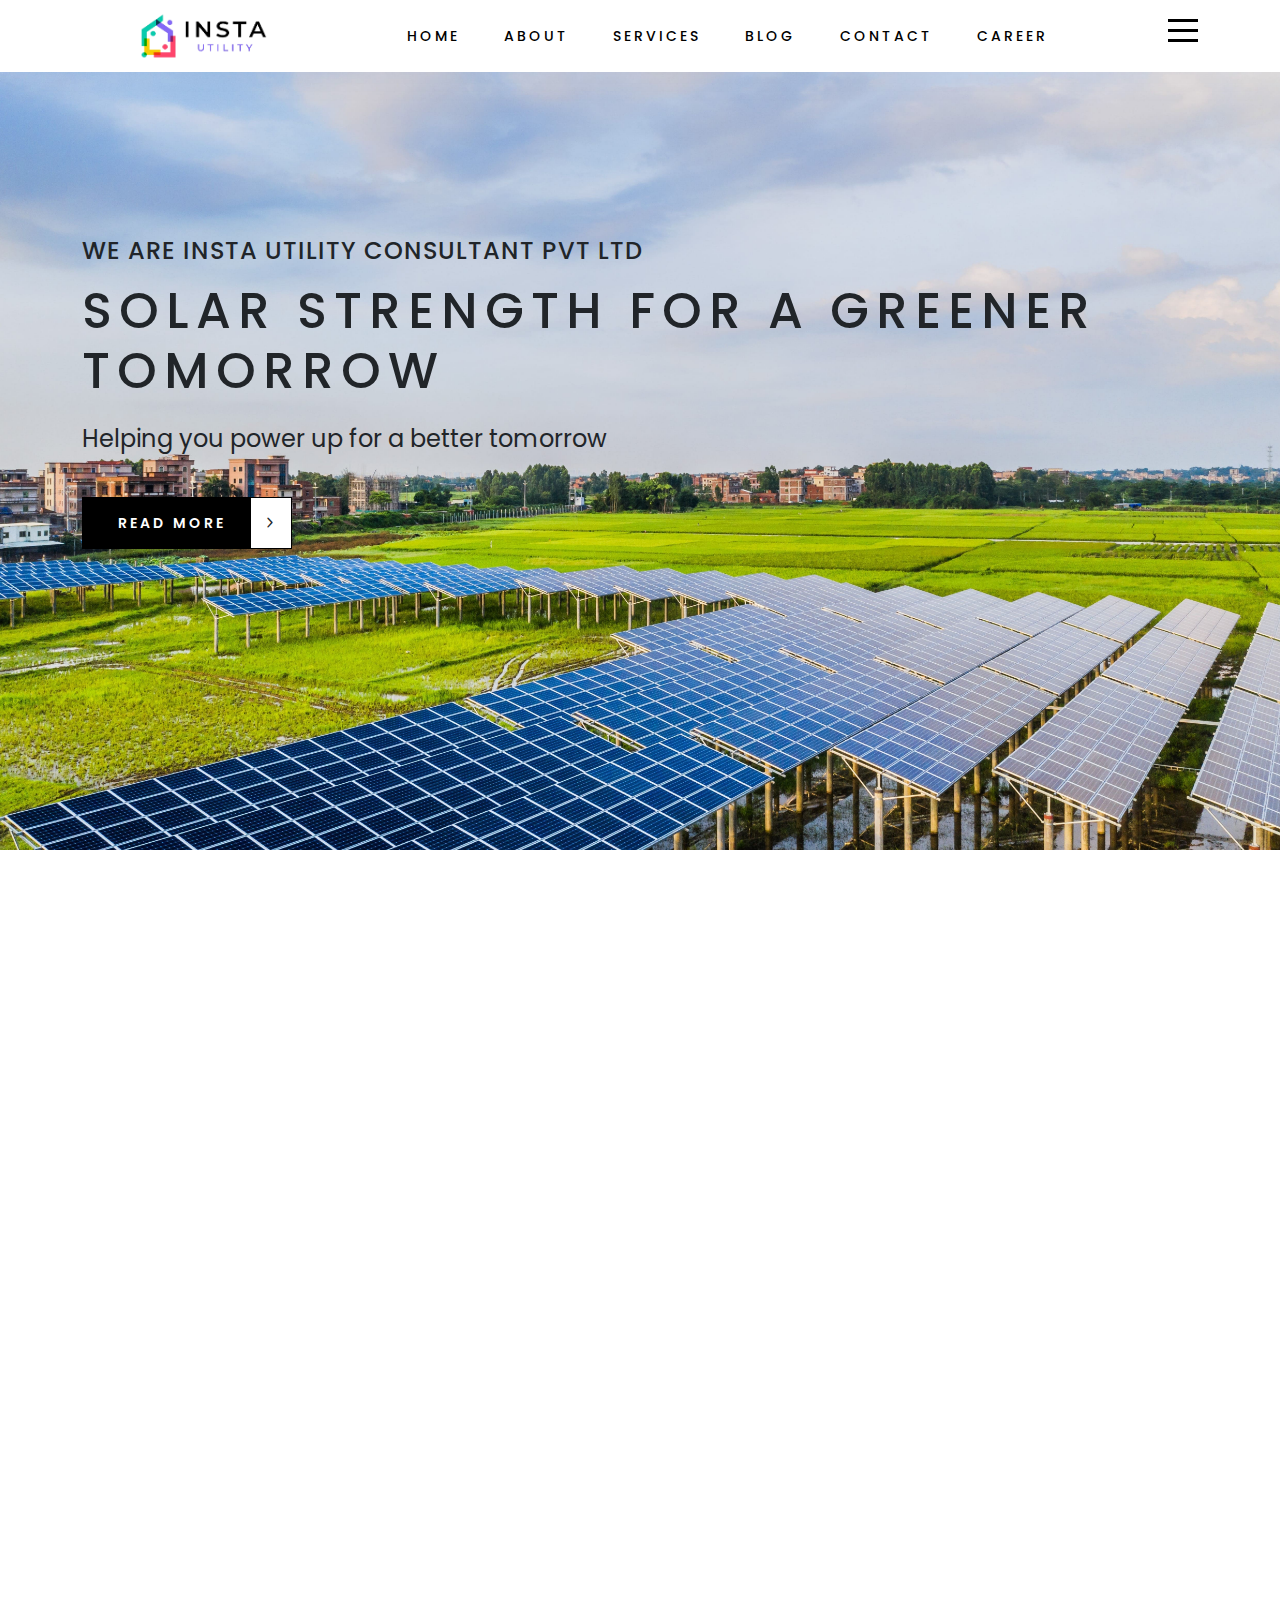
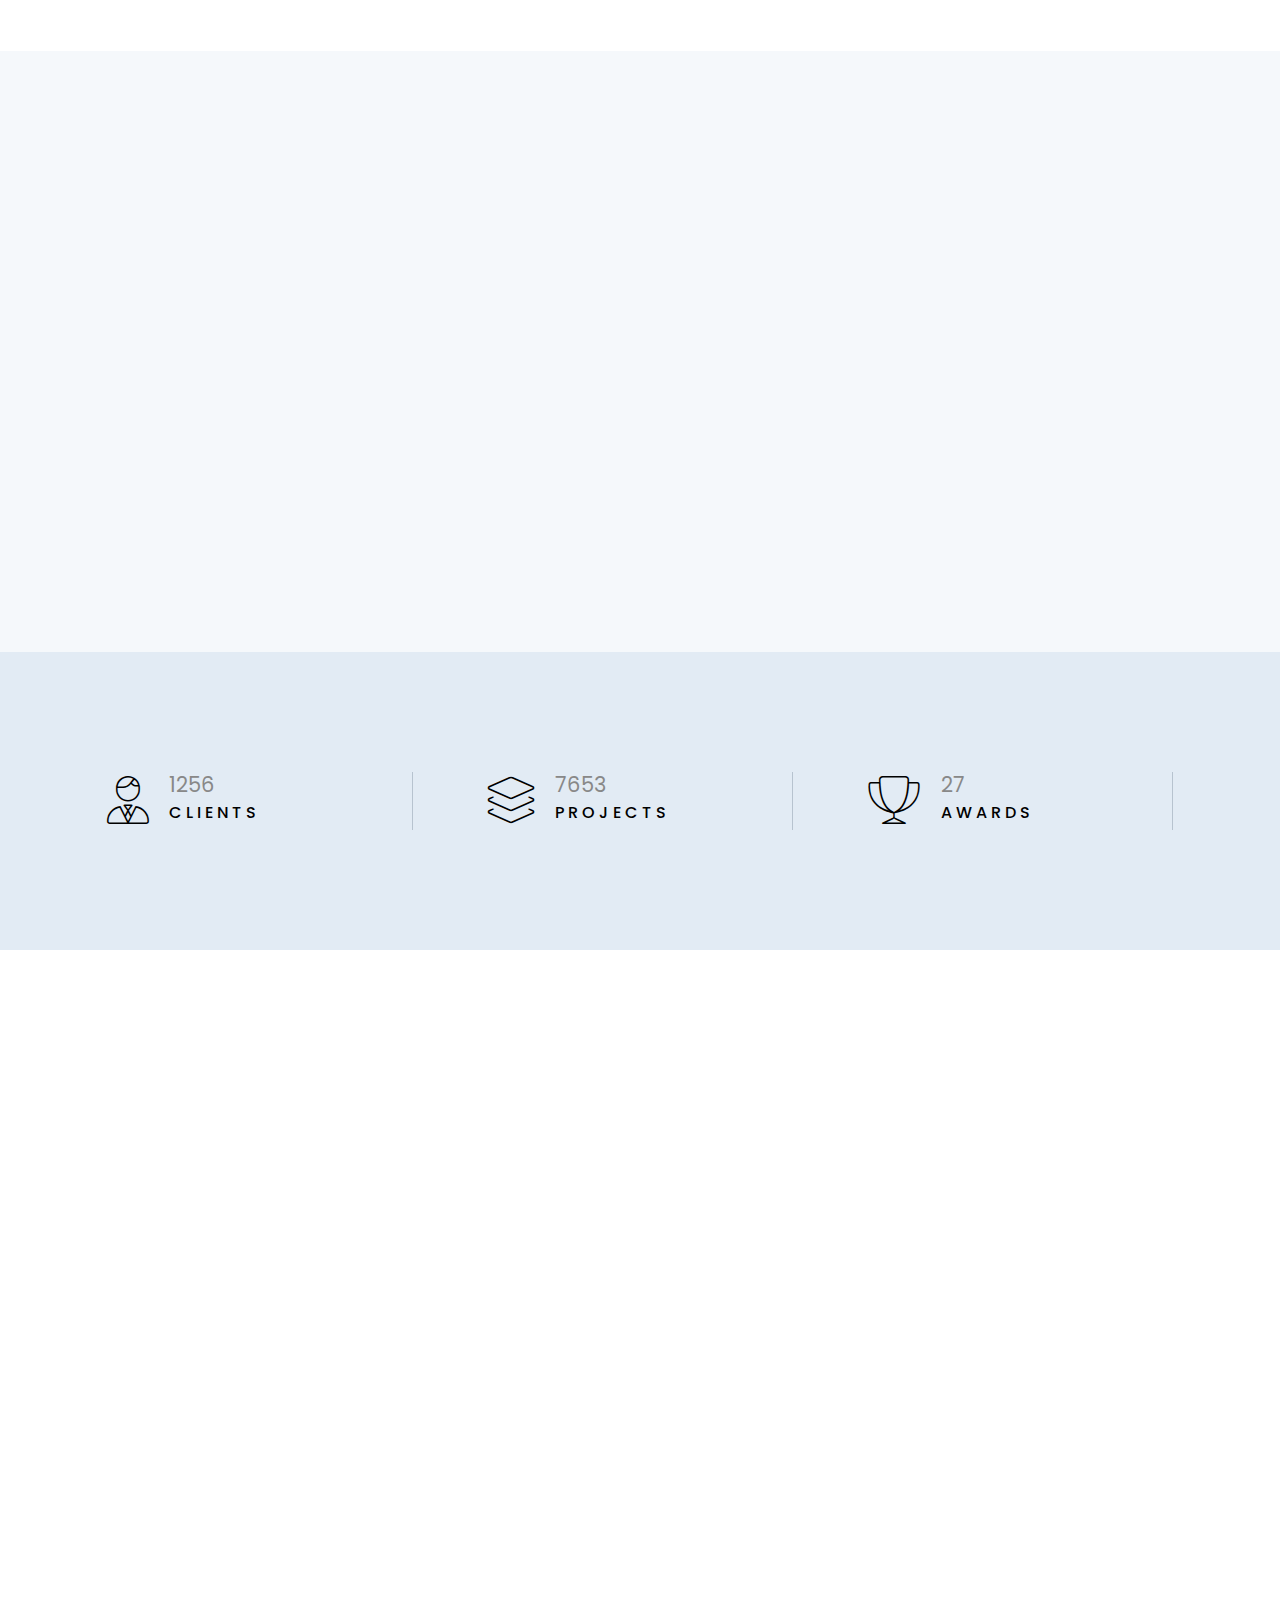
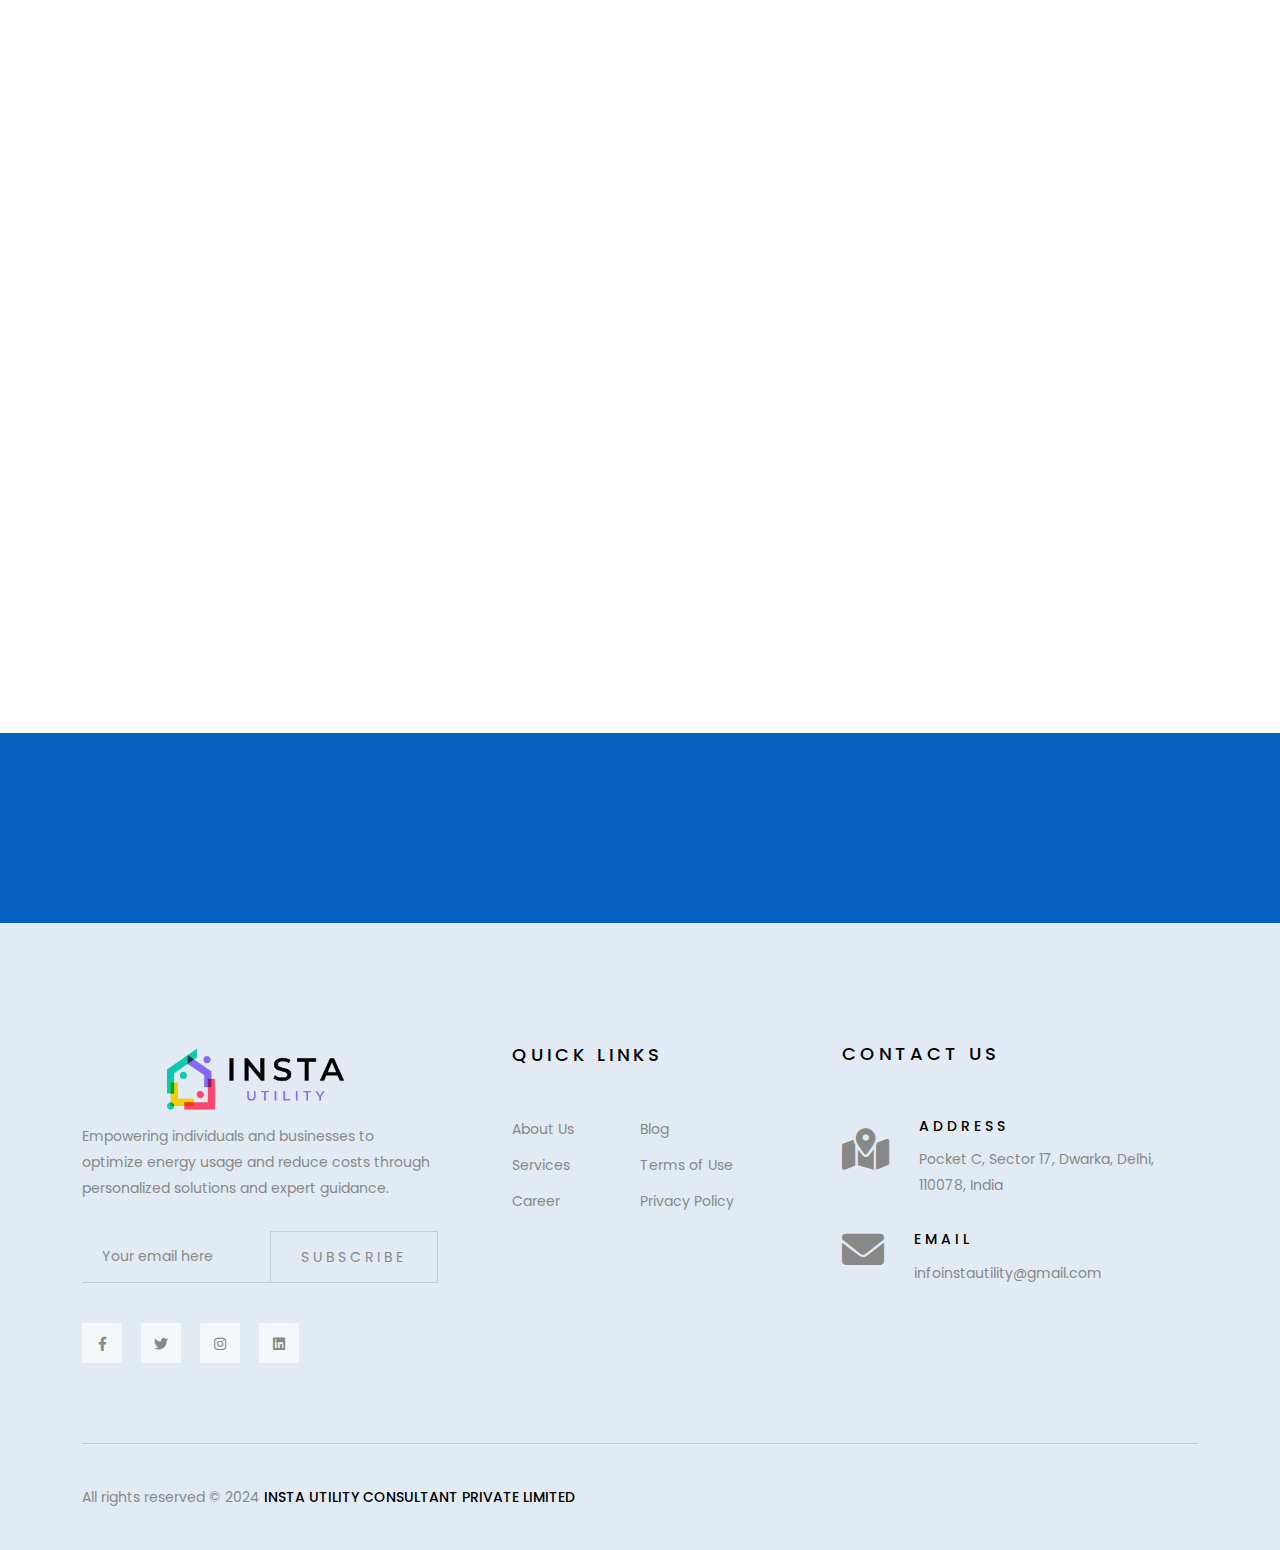
==== commit 19ab1485: "TwelveCommit 29Feb" ====
--- a/index.html
+++ b/index.html
@@ -199,7 +199,7 @@
                         <i class="fal fa-envelope"></i>
                      </div>
                      <div class="offcanvas__contact-text">
-                        <a href="supportinstautility@gmail.com">supportinstautility@gmail.com</a>
+                        <a href="infoinstautility@gmail.com">infoinstautility@gmail.com</a>
                      </div>
                   </li>
                </ul>
@@ -799,7 +799,7 @@
                               </div>
                               <div class="bd-footer-widget__blog-content">
                                  <h3 class="bd-footer-widget__blog-title"><a href="blog-details.html"> Email</a></h3>
-                                 <span><a href="supportinstautility@gmail.com">supportinstautility@gmail.com</a></span>
+                                 <span><a href="infoinstautility@gmail.com">infoinstautility@gmail.com</a></span>
                               </div>
                            </div>
                         </div>
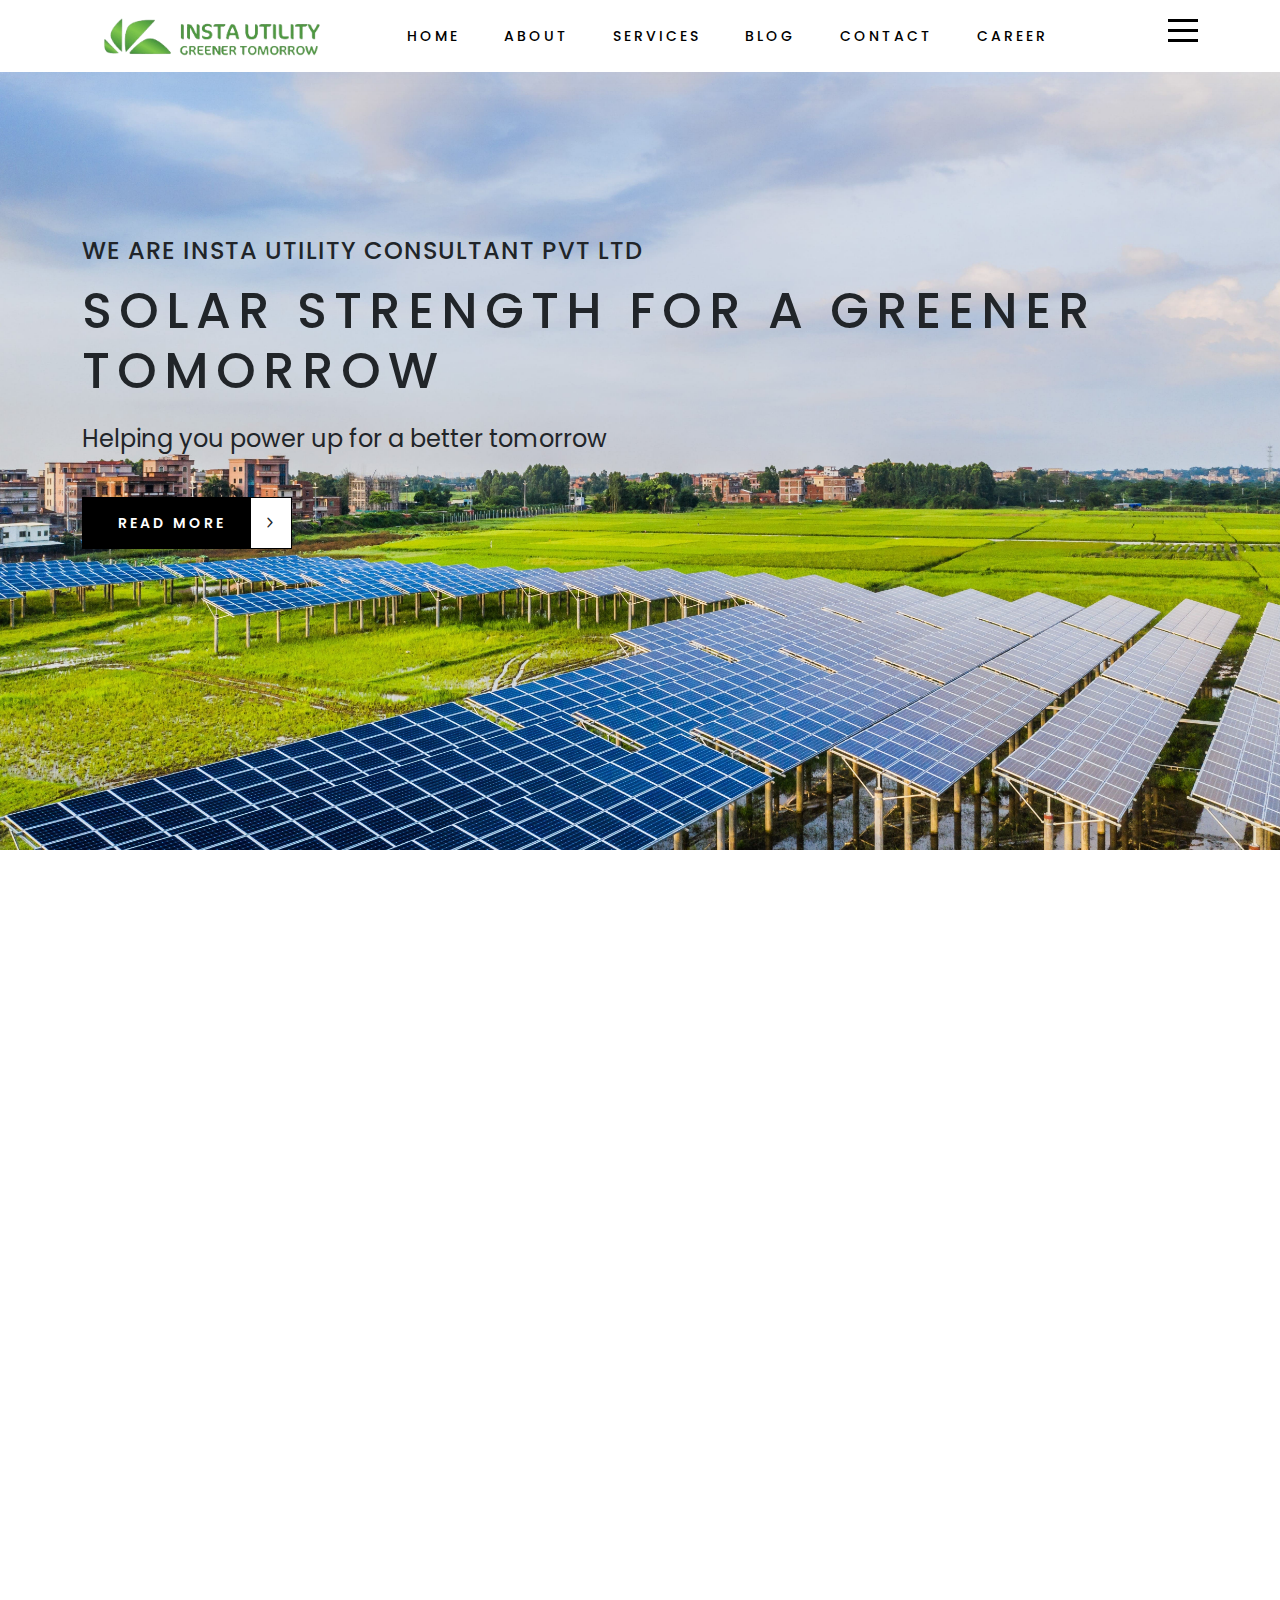
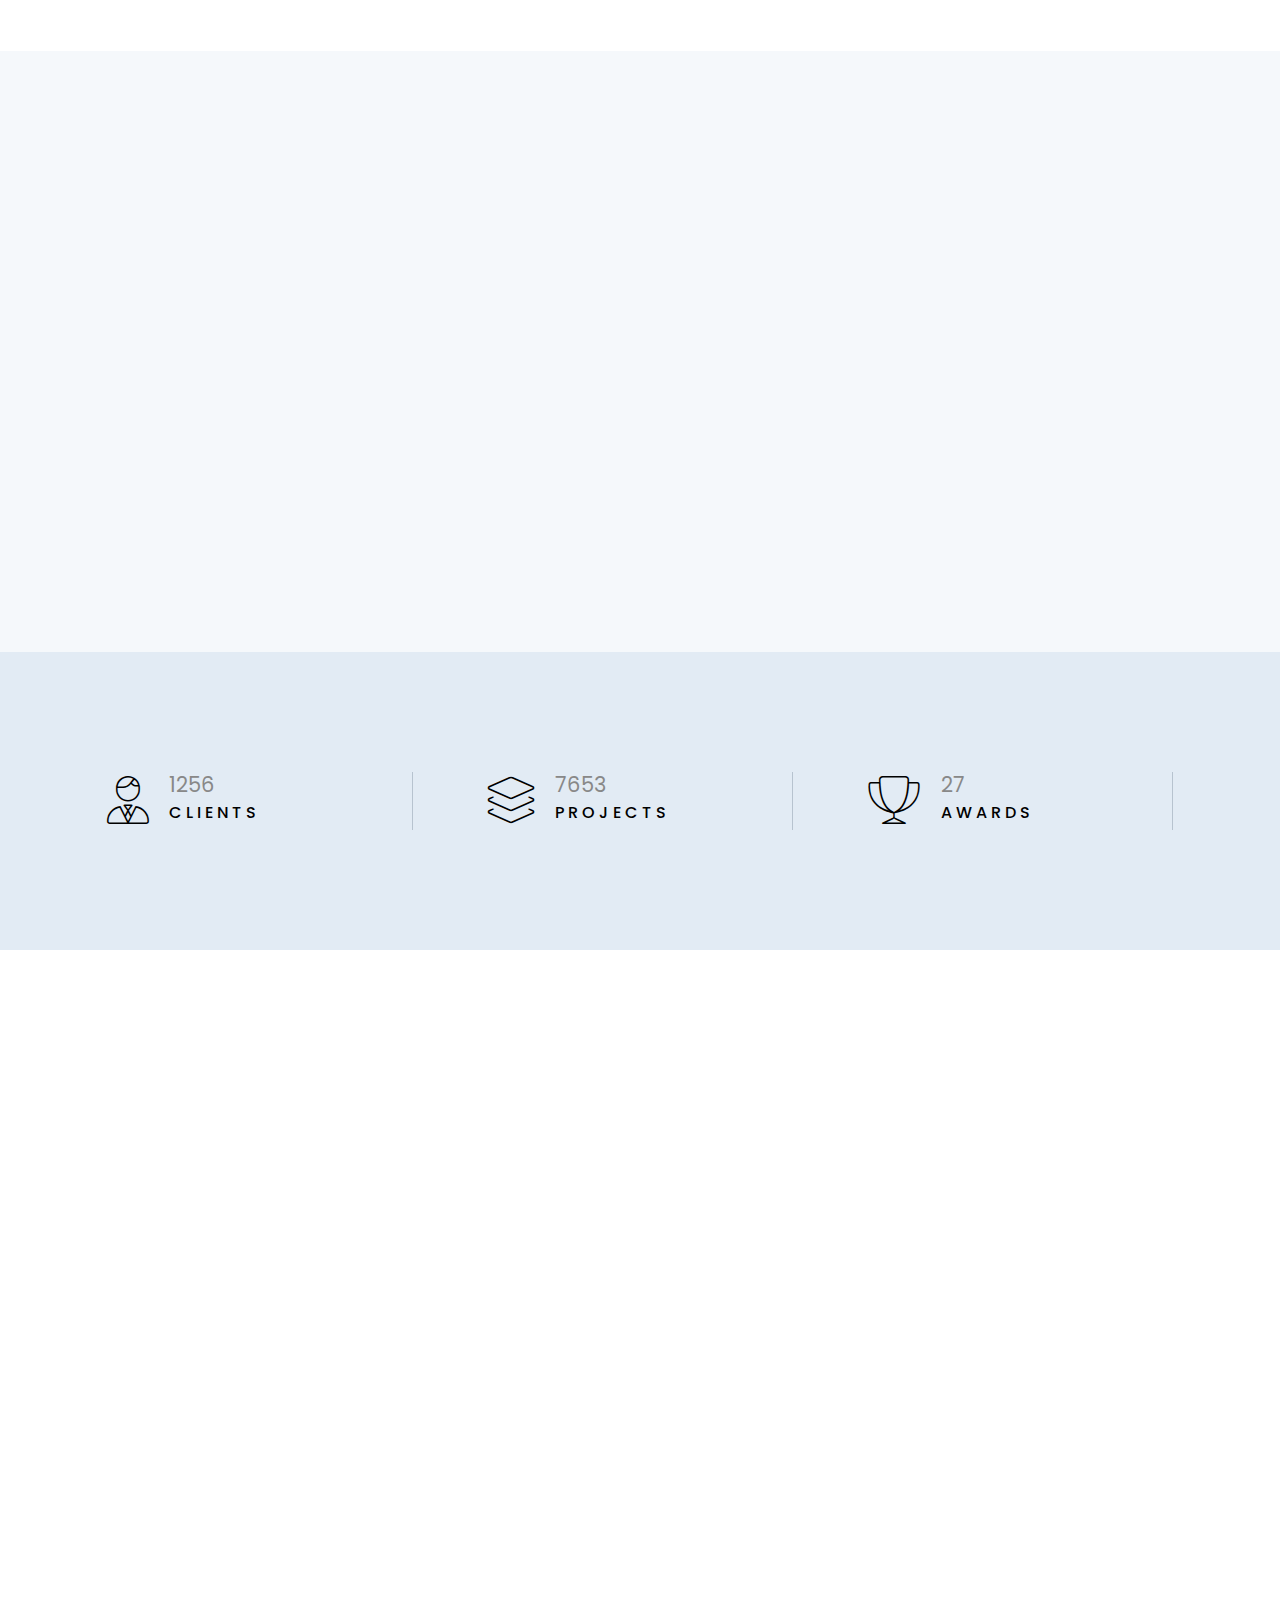
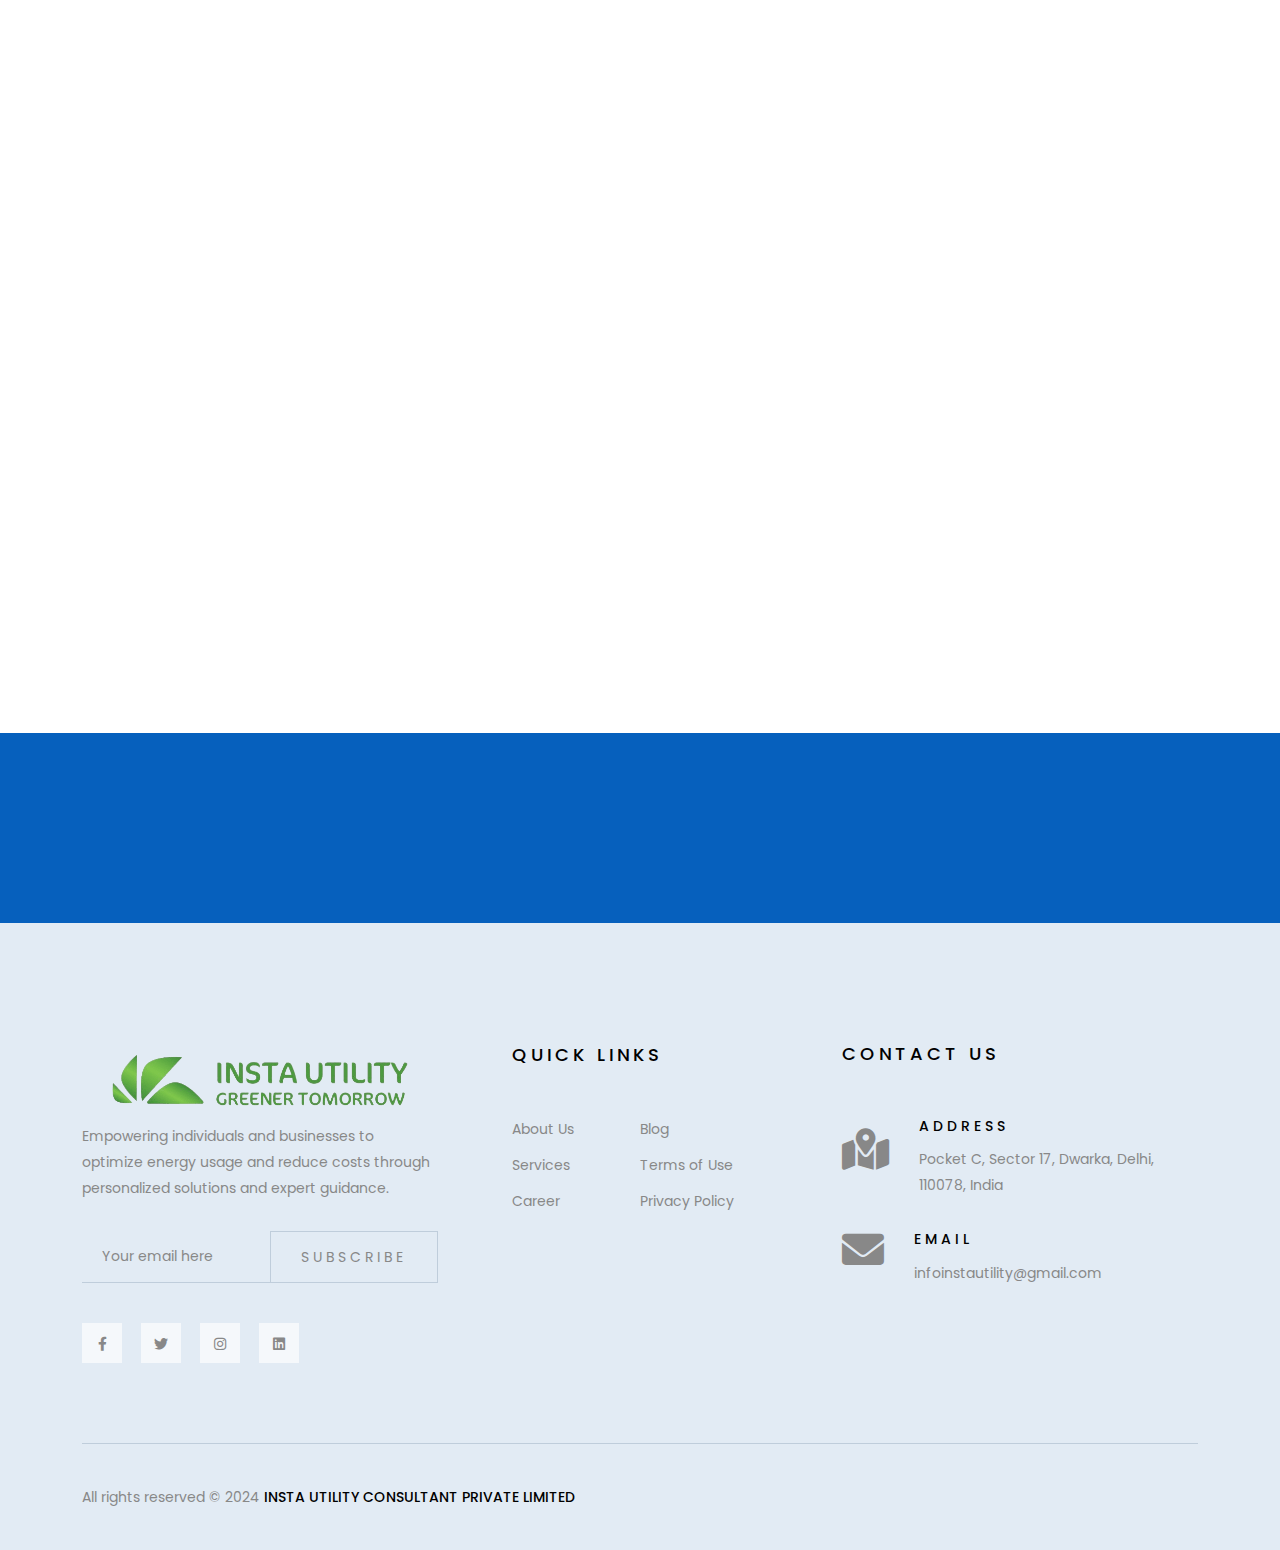
==== commit 68957d06: "ThirteenCommit 13March" ====
--- a/index.html
+++ b/index.html
@@ -9,7 +9,7 @@
    <meta name="viewport" content="width=device-width, initial-scale=1">
 
    <!-- Place favicon.ico in the root directory -->
-   <link rel="shortcut icon" type="image/x-icon" href="assets/img/favicon.jpg">
+   <link rel="shortcut icon" type="image/x-icon" href="assets/img/favicon2.png">
 
    <!-- CSS here -->
    <link rel="stylesheet" href="assets/css/bootstrap.css">
@@ -51,7 +51,7 @@
                   <div class="col-lg-2 col-md-6 col-6">
                      <div class="logo">
                         <a href="index.html">
-                           <img src="assets/img/logo/insta-logo-bgremove1.png" alt="logo">
+                           <img src="assets/img/logo/insta-utility-logo.png" alt="logo">
                         </a>
                      </div>
                   </div>
@@ -151,7 +151,7 @@
             <div class="offcanvas__top mb-10 d-flex justify-content-between align-items-center">
                <div class="offcanvas__logo logo">
                   <a href="index.html">
-                     <img src="assets/img/logo/insta-logo-bgremove1.png" alt="logo">
+                     <img src="assets/img/logo/insta-utility-logo.png" alt="logo">
                   </a>
                </div>
                <div class="offcanvas__close">
@@ -182,7 +182,7 @@
                      </div>
                      <div class="offcanvas__contact-text">
                         <a target="_blank"
-                           href="https://www.google.com/maps/place/Dhaka/@23.7806207,90.3492859,12z/data=!3m1!4b1!4m5!3m4!1s0x3755b8b087026b81:0x8fa563bbdd5904c2!8m2!3d23.8104753!4d90.4119873">12/A,
+                           href="https://www.google.com/maps/place/Dhaka/@23.7806207,90.3492859,12z/data=!3m1!4b1!4m5!3m4!1s0x3755b8b087026b81:0x8fa563bbdd5904c2!8m2!3d23.8104753!4d90.4119873">
                            Pocket C, Sector 17, Dwarka, Delhi, 110078, India</a>
                      </div>
                   </li>
@@ -733,7 +733,7 @@
                         <div class="bd-footer-widget__title mb-2">
                            <a href="index.html" class="text-center">
                               <div class="footer-logo-img">
-                                 <img class="footer-logo" src="assets/img/footer/footer-logo.png" alt="">
+                                 <img class="footer-logo" src="assets/img/footer/insta-utility-logo.png" alt="footer-logo">
                               </div>
                            </a>
                         </div>
--- a/assets/css/main.css
+++ b/assets/css/main.css
@@ -1646,7 +1646,7 @@
 
 /* logo */
 .logo img {
-  max-width: 250px;
+  max-width: 260px;
 }
 
 /* main menu css */
@@ -1976,7 +1976,7 @@
     margin-bottom: 40px;
   }
   .logo img {
-    max-width: 170px;
+    max-width: 260px;
    }
 }
 @media (max-width: 575px) {
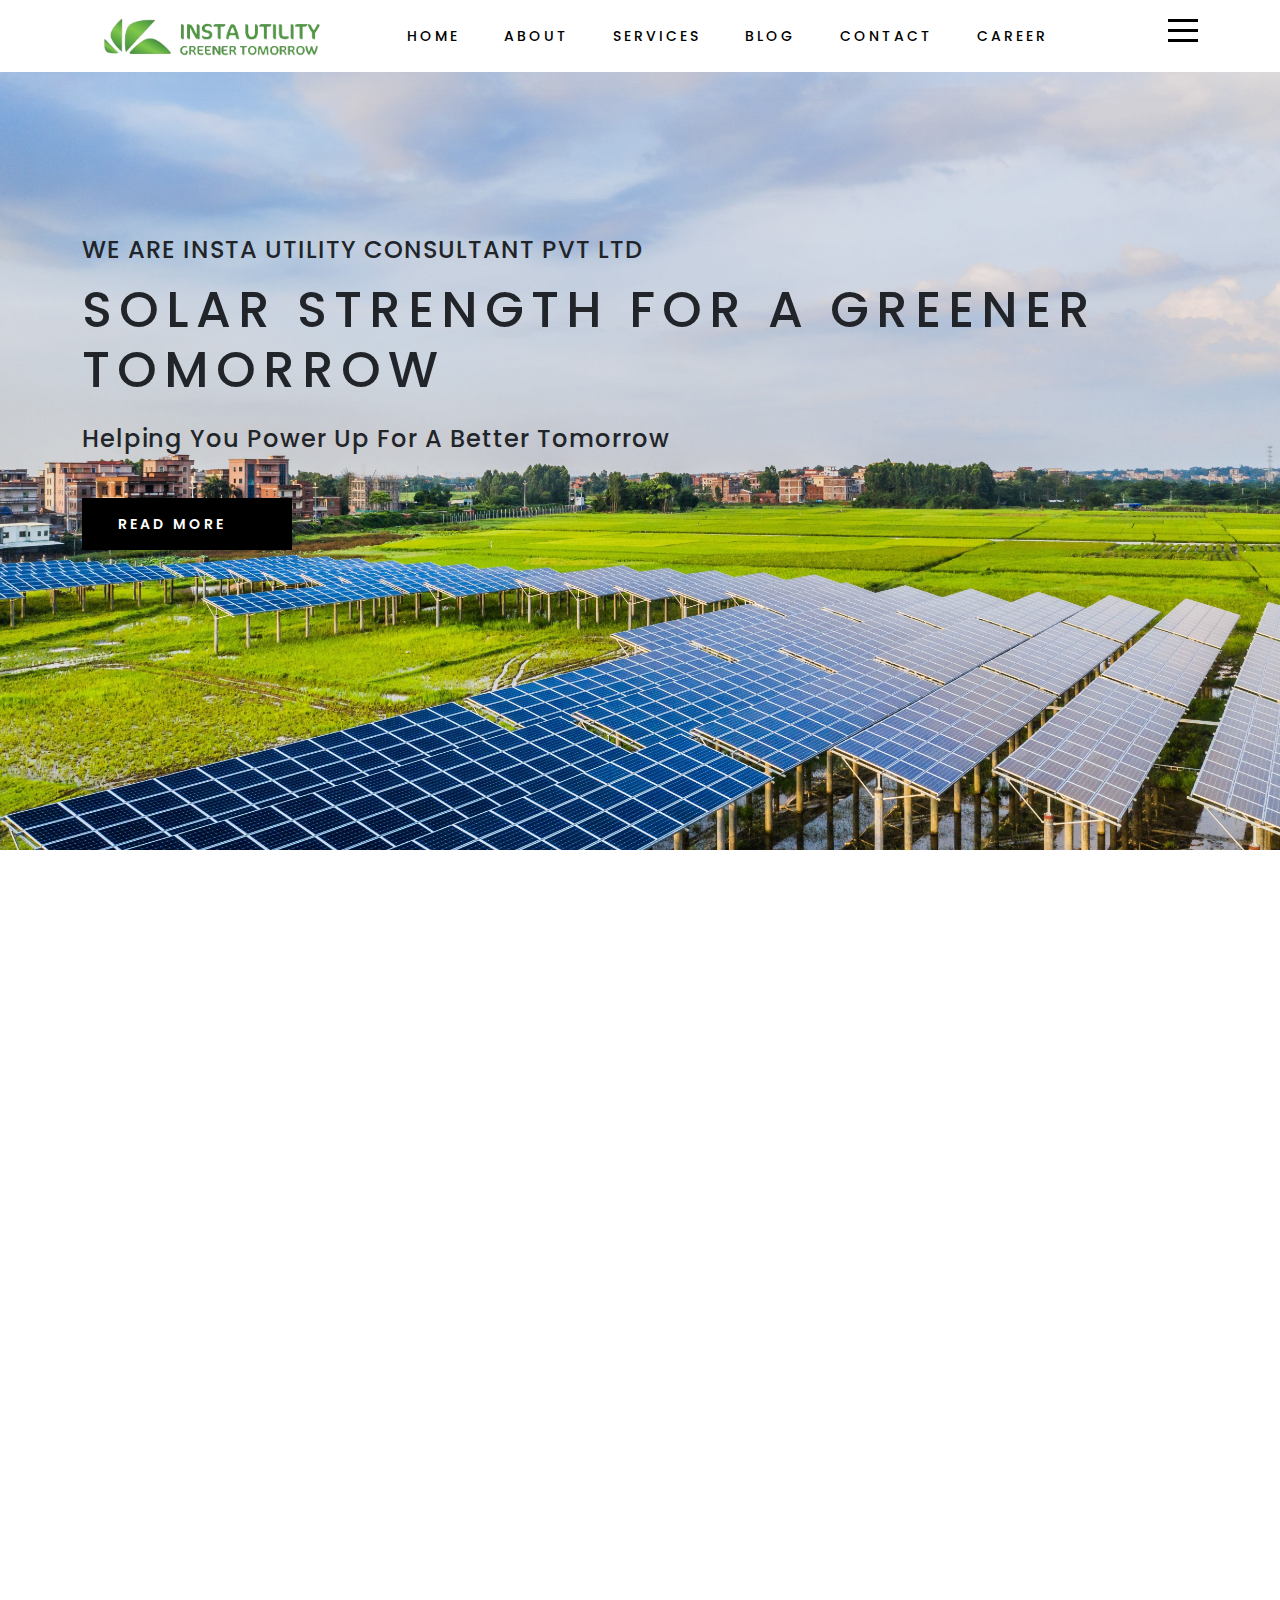
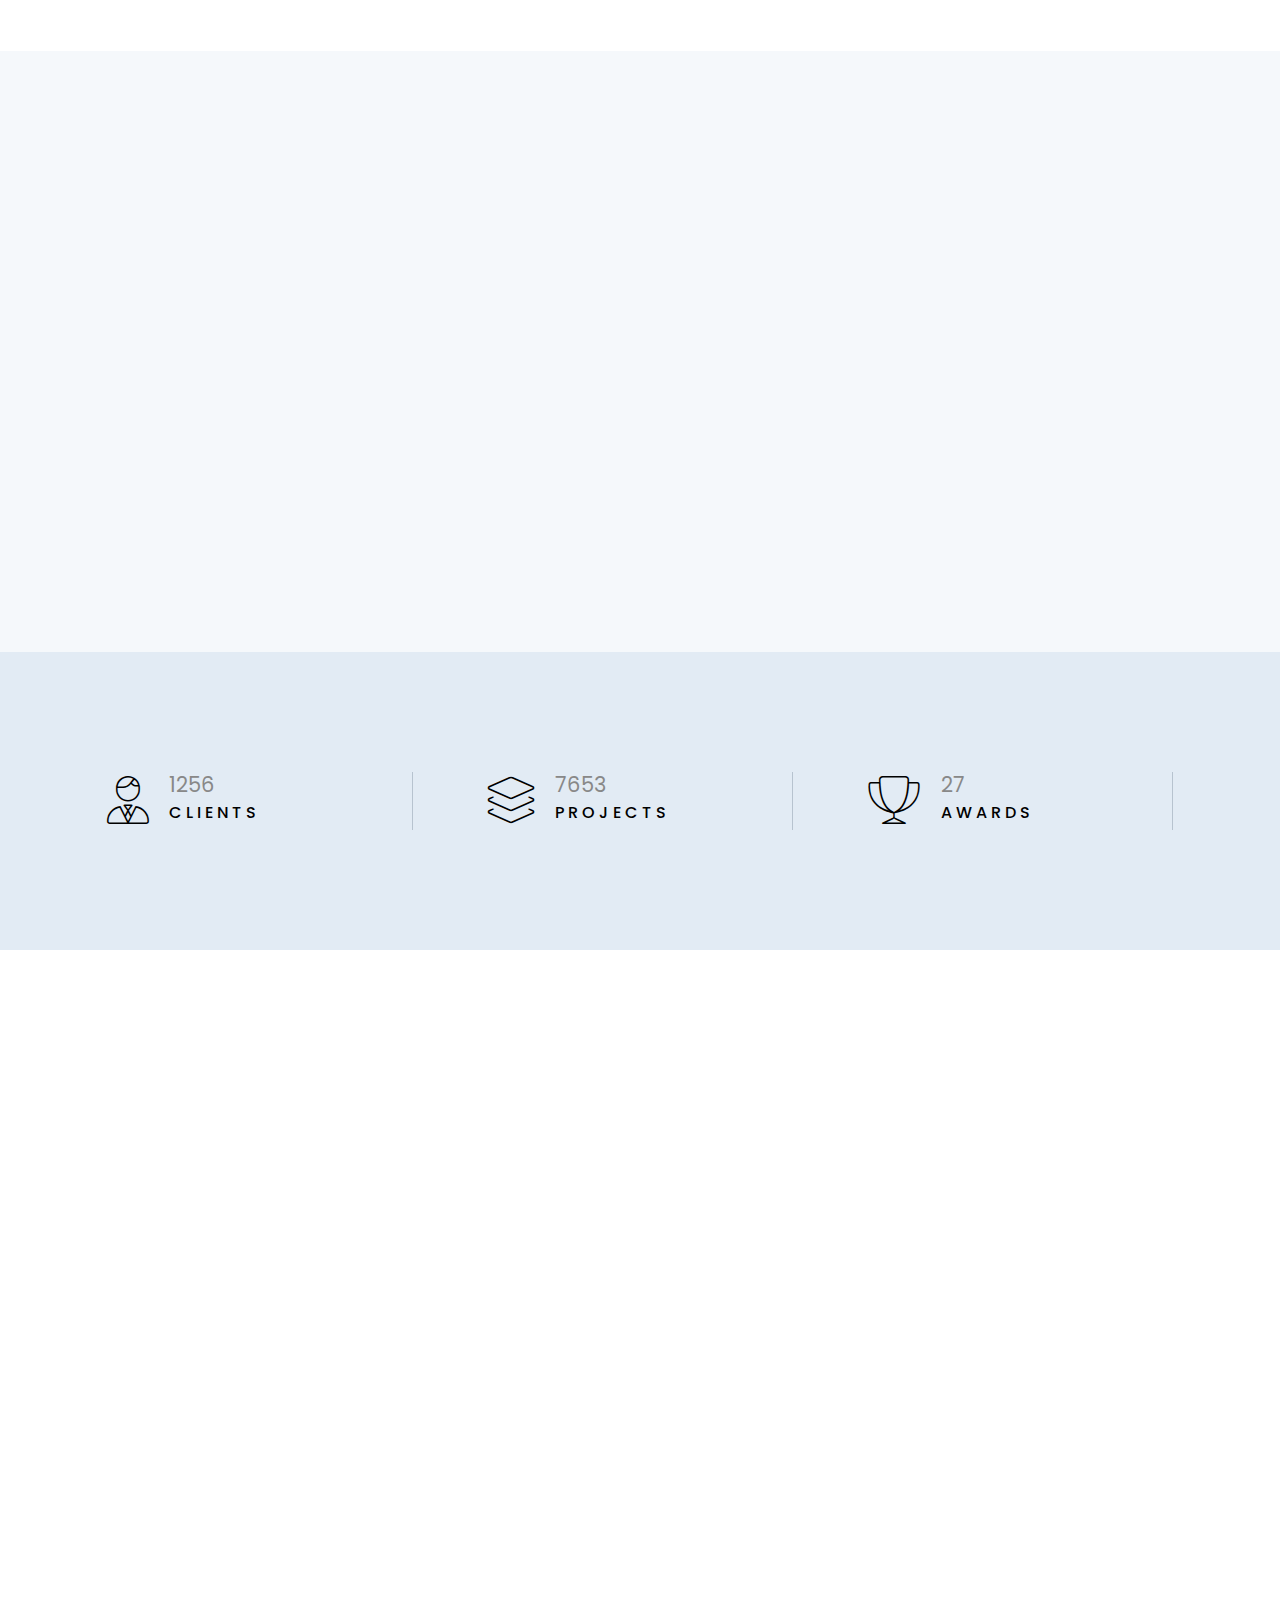
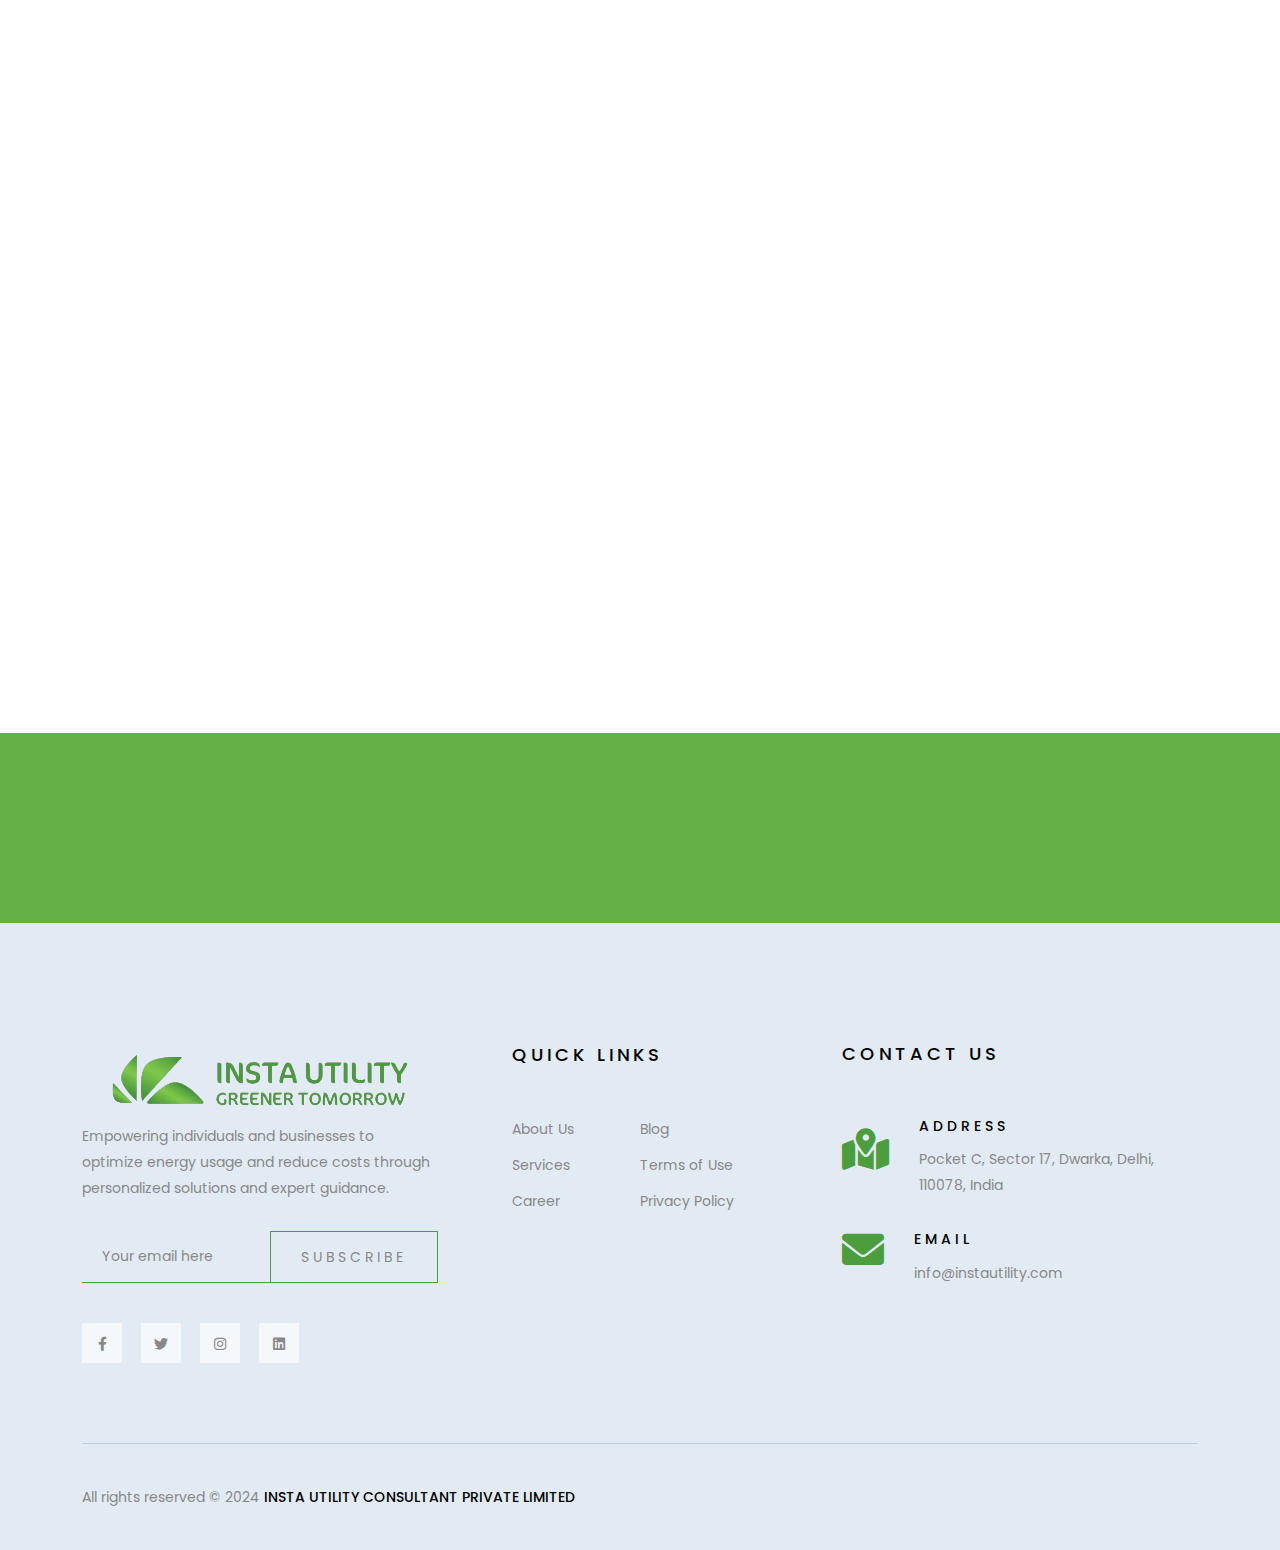
==== commit fa9cac9b: "SixteenCommit 18March" ====
--- a/index.html
+++ b/index.html
@@ -50,7 +50,7 @@
                <div class="row align-items-center">
                   <div class="col-lg-2 col-md-6 col-6">
                      <div class="logo">
-                        <a href="index.html">
+                        <a href="/">
                            <img src="assets/img/logo/insta-utility-logo.png" alt="logo">
                         </a>
                      </div>
@@ -61,9 +61,9 @@
                            <nav id="mobile-menu">
                               <ul>
                                  <li class="">
-                                    <a href="index.html">Home</a>
+                                    <a href="/">Home</a>
                                     <!-- <ul class="submenu">
-                                       <li><a href="index.html">Home Style 1</a></li>
+                                       <li><a href="/">Home Style 1</a></li>
                                        <li><a href="index-2.html">Home Style 2</a></li>
                                        <li><a href="index-3.html">Home Style 3</a></li>
                                     </ul> -->
@@ -150,7 +150,7 @@
          <div class="offcanvas__content">
             <div class="offcanvas__top mb-10 d-flex justify-content-between align-items-center">
                <div class="offcanvas__logo logo">
-                  <a href="index.html">
+                  <a href="/">
                      <img src="assets/img/logo/insta-utility-logo.png" alt="logo">
                   </a>
                </div>
@@ -199,7 +199,7 @@
                         <i class="fal fa-envelope"></i>
                      </div>
                      <div class="offcanvas__contact-text">
-                        <a href="infoinstautility@gmail.com">infoinstautility@gmail.com</a>
+                        <a href="info@instautility.com">info@instautility.com</a>
                      </div>
                   </li>
                </ul>
@@ -232,13 +232,10 @@
                            <div class="bd-slider__content">
                               <span class="bd-slider__subtitle text-dark" data-animation="fadeInUp" data-delay=".3s">We are Insta Utility Consultant Pvt Ltd</span>
                               <h3 class="bd-slider__title text-dark" data-animation="fadeInUp" data-delay=".5s">Solar Strength for a Greener Tomorrow</h3>
-                              <p class="text-dark" data-animation="fadeInUp" data-delay=".7s">Helping you power up for a better tomorrow
+                              <p class="bd-slider__subtitle text-dark text-capitalize" data-animation="fadeInUp" data-delay=".7s">Helping you power up for a better tomorrow
                               </p>
                               <div class="bd-slider__btn" data-animation="fadeInUp" data-delay=".9s">
-                                 <a href="about.html" class="bd-btn">Read More 
-                                    <span class="bg-white">
-                                       <i class="fa-regular fa-angle-right text-dark"></i>
-                                    </span>
+                                 <a href="about.html" class="bd-btn1">Read More 
                                  </a>
                               </div>
                            </div>
@@ -731,7 +728,7 @@
                   <div class="col-lg-4">
                      <div class="bd-footer-widget footer-col-1">
                         <div class="bd-footer-widget__title mb-2">
-                           <a href="index.html" class="text-center">
+                           <a href="/" class="text-center">
                               <div class="footer-logo-img">
                                  <img class="footer-logo" src="assets/img/footer/insta-utility-logo.png" alt="footer-logo">
                               </div>
@@ -799,7 +796,7 @@
                               </div>
                               <div class="bd-footer-widget__blog-content">
                                  <h3 class="bd-footer-widget__blog-title"><a href="blog-details.html"> Email</a></h3>
-                                 <span><a href="infoinstautility@gmail.com">infoinstautility@gmail.com</a></span>
+                                 <span><a href="info@instautility.com">info@instautility.com</a></span>
                               </div>
                            </div>
                         </div>
@@ -808,7 +805,7 @@
                </div>
             </div>
             <div class="bd-footer__copyright bd-border-top pt-40 pb-40">
-               <span>All rights reserved © 2024 <a href="index.html">insta utility consultant private limited</a> </span>
+               <span>All rights reserved © 2024 <a href="/">insta utility consultant private limited</a> </span>
             </div>
          </div>
       </div>
--- a/assets/css/backtotop.css
+++ b/assets/css/backtotop.css
@@ -29,7 +29,8 @@
     text-align: center;
     line-height: 46px;
     font-size: 20px;
-    color: #2c3941;
+    /* color: #2c3941; */
+    color: #4c9d3e;
     left: 0;
     top: 0;
     height: 46px;
@@ -48,7 +49,7 @@
   }
   
   .progress-wrap svg.progress-circle path {
-    stroke: #2c3941;
+    stroke: #4c9d3e;
     stroke-width: 4;
     box-sizing:border-box;
     -webkit-transition: all 200ms linear;
--- a/assets/css/main.css
+++ b/assets/css/main.css
@@ -514,7 +514,7 @@
 /*  ALL CSS START
 /*----------------------------------------*/
 /* theme btn */
-.bd-btn {
+.bd-btn1{
   display: inline-block;
   font-size: 14px;
   letter-spacing: 3px;
@@ -524,10 +524,34 @@
   padding: 12px 65px 12px 35px;
   text-transform: uppercase;
   position: relative;
-  border: 1px solid black;
+  /* border: 1px solid black; */
   z-index: 1;
   overflow: hidden;
-  background-color: black;
+  /* background-color: black; */
+  border: 1px solid #000;
+  background-color: #000;
+}
+.bd-btn1:hover{
+  border: 1px solid #4c9d3e;
+  background-color: #64b044;
+  color: #ffff;
+}
+.bd-btn {
+  display: inline-block;
+  font-size: 14px;
+  letter-spacing: 3px;
+  font-weight: 600;
+  color: white;
+  text-align: center;
+  padding: 12px 65px 12px 35px;
+  text-transform: uppercase;
+  position: relative;
+  /* border: 1px solid black; */
+  z-index: 1;
+  overflow: hidden;
+  /* background-color: black; */
+  border: 1px solid #4c9d3e;
+  background-color: #64b044;
 }
 .bd-btn::after {
   content: "";
@@ -551,7 +575,7 @@
   top: 0;
   right: 0;
   padding: 12px 15px;
-  border-left: 1px solid black;
+  border-left: 1px solid #ffff;
   display: inline-block;
 }
 .bd-btn span::after {
@@ -695,7 +719,7 @@
 .link-btn-2 {
   position: relative;
   font-size: 14px;
-  color: var(--bd-theme-primary);
+  color: #64b044;
   font-weight: 500;
   padding-right: 21px;
   display: inline-block;
@@ -762,7 +786,7 @@
 .link-btn-3 {
   position: relative;
   font-size: 14px;
-  color: var(--bd-theme-primary);
+  color: #64b044;
   font-weight: 500;
   padding-bottom: 5px;
   display: inline-block;
@@ -777,7 +801,7 @@
   width: 100%;
   height: 2px;
   display: inline-block;
-  background-color: var(--bd-theme-primary);
+  background-color: #64b044;
   -webkit-transition: all 0.3s ease-out 0s;
   -moz-transition: all 0.3s ease-out 0s;
   -ms-transition: all 0.3s ease-out 0s;
@@ -785,7 +809,7 @@
   transition: all 0.3s ease-out 0s;
 }
 .link-btn-3:hover {
-  color: var(--bd-theme-primary);
+  color: #64b044;
 }
 .link-btn-3:hover::after {
   width: 30%;
@@ -993,7 +1017,7 @@
 }
 
 .primary-bg {
-  background-color: var(--bd-theme-primary);
+  background-color: #64b044;
 }
 
 /* tp range slider css */
@@ -1146,7 +1170,7 @@
   color: #fff;
 }
 .offcanvas__close-btn:hover {
-  background: var(--bd-theme-primary);
+  background: #64b044;
 }
 .offcanvas__top {
   padding-bottom: 20px;
@@ -1165,7 +1189,7 @@
 .offcanvas__color label {
   width: 100%;
   height: 60px;
-  background-color: var(--bd-theme-primary);
+  background-color: #64b044;
 }
 .offcanvas__color label:hover {
   cursor: pointer;
@@ -1189,7 +1213,7 @@
   color: var(--bd-text-1);
 }
 .offcanvas__search input:focus {
-  border-color: var(--bd-theme-primary);
+  border-color: #64b044;
 }
 .offcanvas__search button {
   position: absolute;
@@ -1230,12 +1254,12 @@
   transition: all 0.3s ease-out 0s;
 }
 .offcanvas__contact ul li:hover i {
-  background: var(--bd-theme-primary);
+  background: #64b044;
   color: var(--bd-common-white);
-  border-color: var(--bd-theme-primary);
+  border-color: #64b044;
 }
 .offcanvas__contact ul li:hover a {
-  color: var(--bd-theme-primary);
+  color: #64b044;
 }
 .offcanvas__contact-icon i {
   display: inline-block;
@@ -1250,7 +1274,7 @@
   color: var(--bd-text-1);
 }
 .offcanvas__contact-text a:hover {
-  color: var(--bd-theme-primary);
+  color: #64b044;
 }
 .offcanvas__map iframe {
   width: 100%;
@@ -1270,7 +1294,7 @@
   line-height: 42px;
   text-align: center;
   background: var(--bd-grey-1);
-  color: var(--bd-theme-primary);
+  color: #64b044;
   -webkit-transition: all 0.3s ease-out 0s;
   -moz-transition: all 0.3s ease-out 0s;
   -ms-transition: all 0.3s ease-out 0s;
@@ -1278,7 +1302,7 @@
   transition: all 0.3s ease-out 0s;
 }
 .offcanvas__social ul li a:hover {
-  background: var(--bd-theme-primary);
+  background: #64b044;
   color: var(--bd-common-white);
 }
 .offcanvas__notification-icon a {
@@ -1296,7 +1320,7 @@
   line-height: 22px;
   font-size: 12px;
   font-weight: 600;
-  background-color: var(--bd-theme-primary);
+  background-color: #64b044;
   -webkit-border-radius: 50%;
   -moz-border-radius: 50%;
   -o-border-radius: 50%;
@@ -1312,10 +1336,10 @@
   font-size: 14px;
 }
 .offcanvas__notification-text p .notification-number {
-  color: var(--bd-theme-primary);
+  color: #64b044;
 }
 .offcanvas__notification-text p a {
-  color: var(--bd-theme-primary);
+  color: #64b044;
 }
 .offcanvas__btn a {
   margin-bottom: 20px;
@@ -1357,7 +1381,7 @@
   text-transform: capitalize;
 }
 .breadcrumb__list span a:hover {
-  color: var(--bd-theme-primary);
+  color: #64b044;
 }
 
 /*----------------------------------------*/
@@ -1459,7 +1483,7 @@
 .bd-section__subtitle {
   font-size: 14px;
   font-weight: var(--bd-fw-bold);
-  color: var(--bd-theme-primary);
+  color: #4c9d3e;
   display: inline-block;
   text-transform: uppercase;
   letter-spacing: 3px;
@@ -1498,12 +1522,12 @@
   width: 30px;
   height: 3px;
   display: inline-block;
-  background-color: var(--bd-theme-primary);
+  background-color: #64b044;
   animation: scale infinite 3s;
 }
 .bd-section__subtitle-lg {
   font-size: 21px;
-  color: var(--bd-theme-primary);
+  color: #4c9d3e;
   font-weight: 500;
   text-transform: uppercase;
   letter-spacing: 3px;
@@ -1588,7 +1612,7 @@
 }
 .bd-header__search-form form input:focus {
   outline: none;
-  border-color: var(--bd-theme-primary);
+  border-color: #64b044;
 }
 .bd-header__search-form form button {
   position: absolute;
@@ -1684,7 +1708,7 @@
   width: 0;
   height: 2px;
   display: inline-block;
-  background-color: var(--bd-theme-primary);
+  background-color: #64b044;
   -webkit-transition: all 0.3s ease-out 0s;
   -moz-transition: all 0.3s ease-out 0s;
   -ms-transition: all 0.3s ease-out 0s;
@@ -1762,7 +1786,7 @@
   right: 0;
   width: 0;
   height: 100%;
-  background-color: var(--bd-theme-primary);
+  background-color: #64b044;
   z-index: -1;
 }
 .main-menu ul li .submenu li .submenu {
@@ -1788,10 +1812,10 @@
   opacity: 1;
 }
 .main-menu ul li:hover > a {
-  color: var(--bd-theme-primary);
+  color: #64b044;
 }
 .main-menu ul li:hover > a::after {
-  color: var(--bd-theme-primary);
+  color: #64b044;
 }
 .main-menu ul li:hover > a::before {
   width: 20px;
@@ -1843,7 +1867,7 @@
   font-weight: 400;
 }
 .mean-container .mean-nav ul li a:hover {
-  color: var(--bd-theme-primary);
+  color: #64b044;
 }
 
 .mean-container .mean-nav ul li a.mean-expand {
@@ -1860,9 +1884,9 @@
   font-weight: 400;
 }
 .mean-container .mean-nav ul li a.mean-expand:hover {
-  background: var(--bd-theme-primary);
+  background: #64b044;
   color: var(--bd-common-white);
-  border-color: var(--bd-theme-primary);
+  border-color: #64b044;
 }
 
 .mean-container .mean-nav ul li > a > i {
@@ -1879,7 +1903,7 @@
 
 .mean-container .mean-nav ul li a.mean-expand.mean-clicked {
   color: var(--bd-common-white);
-  background-color: var(--bd-theme-primary);
+  background-color: #64b044;
 }
 
 .mean-container .mean-nav ul li a.mean-expand.mean-clicked i {
@@ -2133,7 +2157,7 @@
   height: 3px;
   width: 0;
   display: inline-block;
-  background-color: var(--bd-theme-primary);
+  background-color: #64b044;
   -webkit-transition: all 0.3s ease-out 0s;
   -moz-transition: all 0.3s ease-out 0s;
   -ms-transition: all 0.3s ease-out 0s;
@@ -2187,7 +2211,7 @@
   position: absolute;
   top: 1px;
   left: 0;
-  color: var(--bd-theme-primary);
+  color: #64b044;
 }
 
 .bd-section__inner-title {
@@ -2227,7 +2251,7 @@
   color: var(--bd-common-black);
   border-style: solid;
   border-width: 1px;
-  border-color: rgb(191, 205, 219);
+  border-color: #4c9d3e;
   background-color: rgba(255, 255, 255, 0);
   width: 64px;
   height: 64px;
@@ -2472,7 +2496,7 @@
   display: inline-block;
 }
 .bd-team-3__social span a:hover {
-  color: var(--bd-theme-primary);
+  color: #64b044;
 }
 .bd-team-3__name {
   font-size: 18px;
@@ -2480,7 +2504,7 @@
   color: var(--bd-common-black);
 }
 .bd-team-3__name a:hover {
-  color: var(--bd-theme-primary);
+  color: #64b044;
 }
 
 /*----------------------------------------*/
@@ -2491,13 +2515,13 @@
   box-shadow: 0px 3px 18px 0px rgba(6, 6, 6, 0.08);
 }
 .bd-price__box.active .bd-price__heading {
-  background-color: var(--bd-theme-primary);
+  background-color: #64b044;
 }
 .bd-price__box.active .bd-price__title, .bd-price__box.active .bd-price__subtitle {
   color: var(--bd-common-white);
 }
 .bd-price__box:hover .bd-price__heading {
-  background-color: var(--bd-theme-primary);
+  background-color: #64b044;
 }
 .bd-price__box:hover .bd-price__title, .bd-price__box:hover .bd-price__subtitle {
   color: var(--bd-common-white);
@@ -2516,7 +2540,7 @@
 .bd-price__subtitle {
   font-weight: 500;
   text-transform: uppercase;
-  color: var(--bd-theme-primary);
+  color: #64b044;
   display: inline-block;
   margin-bottom: 5px;
   -webkit-transition: all 0.3s ease-out 0s;
@@ -2586,7 +2610,7 @@
   color: var(--bd-common-black);
 }
 .bd-portfolio-2__menu button.active {
-  color: var(--bd-theme-primary);
+  color: #64b044;
 }
 .bd-portfolio-2__wrapper {
   position: relative;
@@ -2609,7 +2633,7 @@
   left: 0;
   width: 0;
   height: 0;
-  background-color: var(--bd-theme-primary);
+  background-color: #64b044;
   display: inline-block;
   z-index: 1;
   opacity: 0.3;
@@ -2628,7 +2652,7 @@
 .bd-portfolio-2__content a {
   width: 80px;
   height: 80px;
-  background-color: var(--bd-theme-primary);
+  background-color: #64b044;
   display: inline-block;
   line-height: 80px;
   color: var(--bd-common-white);
@@ -2656,7 +2680,7 @@
 }
 .project3-slider-prev:hover,
 .project3-slider-next:hover {
-  color: var(--bd-theme-primary);
+  color: #64b044;
 }
 
 .project3-slider-prev {
@@ -2691,7 +2715,7 @@
   left: 0;
   top: 7px;
   margin-right: 15px;
-  color: var(--bd-theme-primary);
+  color: #64b044;
 }
 
 .inner-social__links span {
@@ -2704,7 +2728,7 @@
   font-weight: 700;
 }
 .inner-social__links span a:hover {
-  color: var(--bd-theme-primary);
+  color: #64b044;
 }
 
 .pt-inner-sidebar {
@@ -2723,7 +2747,7 @@
 /*----------------------------------------*/
 .bd-blog__date span {
   padding: 40px 40px;
-  background-color: var(--bd-theme-primary);
+  background-color: #64b044;
   display: inline-block;
   color: var(--bd-common-white);
   text-align: center;
@@ -2803,7 +2827,7 @@
   left: 0;
   width: 100%;
   height: 4px;
-  background-color: var(--bd-theme-primary);
+  background-color: #64b044;
   display: inline-block;
 }
 .postbox__item {
@@ -2839,7 +2863,7 @@
   line-height: 1.6;
 }
 .postbox__title a:hover {
-  color: var(--bd-theme-primary);
+  color: #64b044;
 }
 .postbox__meta {
   padding: 10px 50px;
@@ -2894,7 +2918,7 @@
   }
 }
 .postbox__datebox span {
-  background-color: var(--bd-theme-primary);
+  background-color: #64b044;
   display: inline-block;
   color: var(--bd-common-white);
   padding: 20px;
@@ -3071,7 +3095,7 @@
 }
 .postbox__comment-reply a {
   display: inline-block;
-  color: var(--bd-theme-primary);
+  color: #64b044;
   background: rgba(61, 108, 231, 0.1);
   padding: 5px 20px;
   font-weight: 500;
@@ -3085,7 +3109,7 @@
 }
 .postbox__comment-reply a:hover {
   color: var(--bd-common-white);
-  background: var(--bd-theme-primary);
+  background: #64b044;
 }
 .postbox__comment-agree {
   padding-left: 5px;
@@ -3114,7 +3138,7 @@
 }
 .postbox__comment-agree input:checked {
   position: relative;
-  background-color: var(--bd-theme-primary);
+  background-color: #64b044;
   border-color: transparent;
 }
 .postbox__comment-agree input:checked::after {
@@ -3176,7 +3200,7 @@
   top: 0;
   width: 4px;
   height: 100%;
-  background-color: var(--bd-theme-primary);
+  background-color: #64b044;
   display: inline-block;
 }
 .postbox-2__item {
@@ -3223,7 +3247,7 @@
   line-height: 1.6;
 }
 .postbox-2__title a:hover {
-  color: var(--bd-theme-primary);
+  color: #64b044;
 }
 .postbox-2__meta {
   padding: 10px 20px;
@@ -3261,7 +3285,7 @@
   z-index: 1;
 }
 .postbox-2__datebox span {
-  background-color: var(--bd-theme-primary);
+  background-color: #64b044;
   display: inline-block;
   color: var(--bd-common-white);
   padding: 20px;
@@ -3518,7 +3542,7 @@
   left: 0;
   width: 100%;
   height: 4px;
-  background-color: var(--bd-theme-primary);
+  background-color: #64b044;
   display: inline-block;
 }
 .postbox-4__item {
@@ -3554,7 +3578,7 @@
   line-height: 1.6;
 }
 .postbox-4__title a:hover {
-  color: var(--bd-theme-primary);
+  color: #64b044;
 }
 .postbox-4__meta {
   padding: 10px 20px;
@@ -3595,7 +3619,7 @@
   right: 40px;
 }
 .postbox-4__datebox span {
-  background-color: var(--bd-theme-primary);
+  background-color: #64b044;
   display: inline-block;
   color: var(--bd-common-white);
   padding: 20px;
@@ -3909,10 +3933,10 @@
   transition: all 0.3s ease-out 0s;
 }
 .sidebar__widget ul li a:hover {
-  color: var(--bd-theme-primary);
+  color: #64b044;
 }
 .sidebar__widget ul li a:hover::after {
-  color: var(--bd-theme-primary);
+  color: #64b044;
   left: -14px;
 }
 .sidebar__widget ul li span {
@@ -3938,7 +3962,7 @@
   padding-right: 80px;
 }
 .sidebar__search input:focus {
-  border-color: var(--bd-theme-primary);
+  border-color: #64b044;
 }
 .sidebar__search button {
   position: absolute;
@@ -3948,7 +3972,7 @@
   padding: 0 24px;
   color: #fff;
   line-height: 60px;
-  background: var(--bd-theme-primary);
+  background: #64b044;
 }
 .sidebar__banner::after {
   position: absolute;
@@ -3994,7 +4018,7 @@
   border: 0;
 }
 .tagcloud a:hover {
-  background: var(--bd-theme-primary);
+  background: #64b044;
   color: var(--bd-common-white);
 }
 
@@ -4027,10 +4051,10 @@
 blockquote cite::before {
   content: "";
   font-size: 28px;
-  color: var(--bd-theme-primary);
+  color: #64b044;
   padding-bottom: 0px;
   display: inline-block;
-  background: var(--bd-theme-primary);
+  background: #64b044;
   height: 2px;
   width: 40px;
   font-weight: 400;
@@ -4067,7 +4091,7 @@
   padding-right: 200px;
   background-color: transparent;
   border: 0;
-  border-bottom: 1px solid #bfcddb;
+  border-bottom: 1px solid #4c9d3e;
 }
 .bd-footer-widget__form input::-webkit-input-placeholder {
   color: var(--bd-text-body);
@@ -4085,13 +4109,17 @@
   position: absolute;
   right: 0;
   height: 100%;
-  border: 1px solid #bfcddb;
+  border: 1px solid #4c9d3e;
   padding: 0 30px;
   text-transform: uppercase;
   letter-spacing: 4px;
 }
+/* .bd-footer-widget__form button:hover {
+  color: #64b044;
+} */
 .bd-footer-widget__form button:hover {
-  color: var(--bd-theme-primary);
+  color: #f9fafb;
+  background: #4c9d3e;
 }
 .bd-footer-widget__social a {
   display: inline-block;
@@ -4109,7 +4137,7 @@
   margin-right: 15px;
 }
 .bd-footer-widget__social a:hover {
-  background: var(--bd-theme-primary);
+  background: #64b044;
   color: var(--bd-common-white);
 }
 .bd-footer-widget__menu ul li {
@@ -4122,7 +4150,7 @@
   display: inline-block;
 }
 .bd-footer-widget__menu ul li a:hover {
-  color: var(--bd-theme-primary);
+  color: #64b044;
 }
 .bd-footer-widget__blog-thum {
   flex: 0 0 auto;
@@ -4154,7 +4182,7 @@
   line-height: 1.7;
 }
 .bd-footer-widget__blog-title a:hover {
-  color: var(--bd-theme-primary);
+  color: #64b044;
 }
 
 .bd-footer__copyright a {
@@ -4190,4 +4218,49 @@
 .service-img{
   border-radius: 90px 0px 90px 0px;
   height: 325px 
-}+}
+
+/* Icons Color Css  */
+.fa-map-location-dot:before{
+  color: #4c9d3e;
+}
+.fa-envelope:before {
+  color: #4c9d3e;
+}
+
+.fa-eye:before {
+  color: #4c9d3e;
+}
+.fa-bullseye-pointer:before {
+  color: #4c9d3e;
+}
+.fa-badge-check:before {
+  color: #4c9d3e;
+}
+.fa-thumbs-up:before {
+  color: #4c9d3e;
+}
+.fa-handshake:before {
+  color: #4c9d3e;
+}
+.fa-industry:before {
+  color: #4c9d3e;
+}
+.fa-circle-user:before {
+  color: #4c9d3e;
+}
+.fa-solar-panel:before {
+  color: #4c9d3e;
+}
+.fa-wind-turbine:before{
+  color: #4c9d3e;
+}
+.fa-bolt:before{
+  color: #4c9d3e;
+}
+.fa-repeat:before {
+  color: #4c9d3e;
+}
+.fa-buffer:before {
+  color: #4c9d3e;
+}
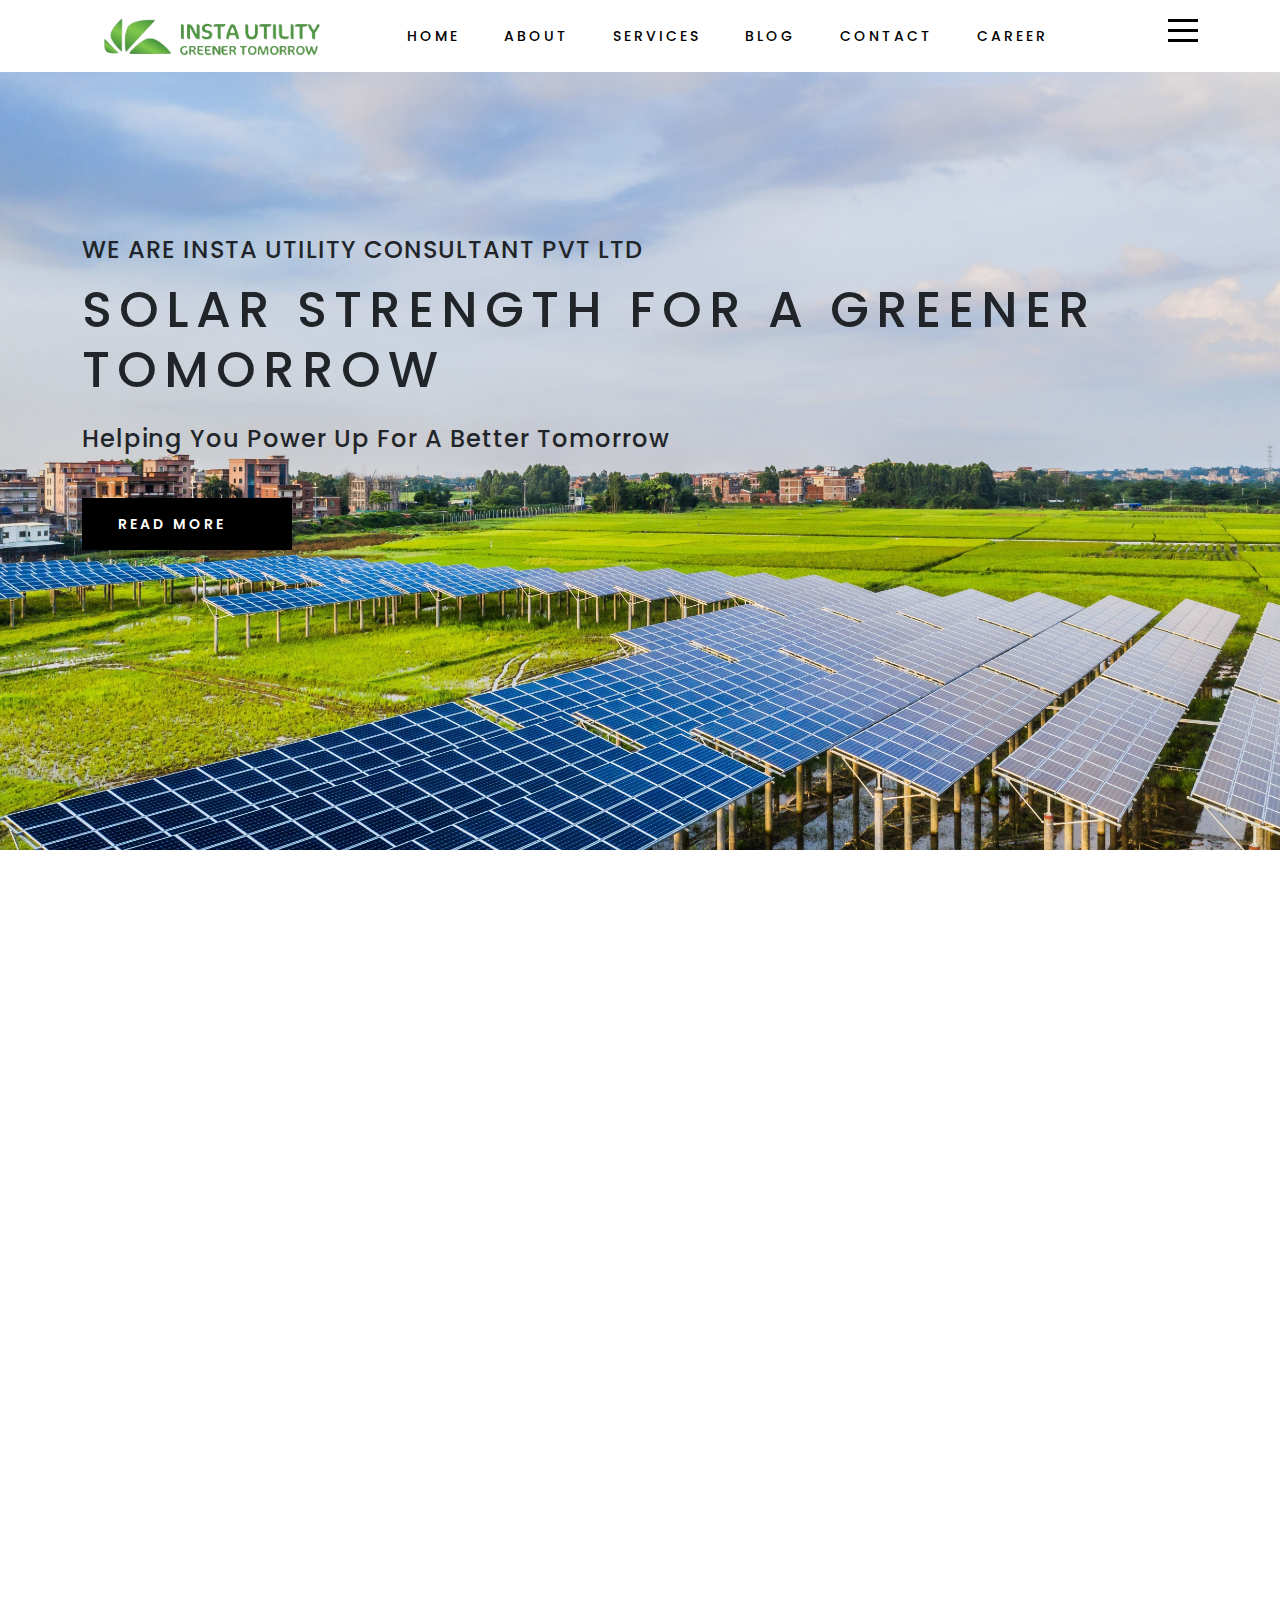
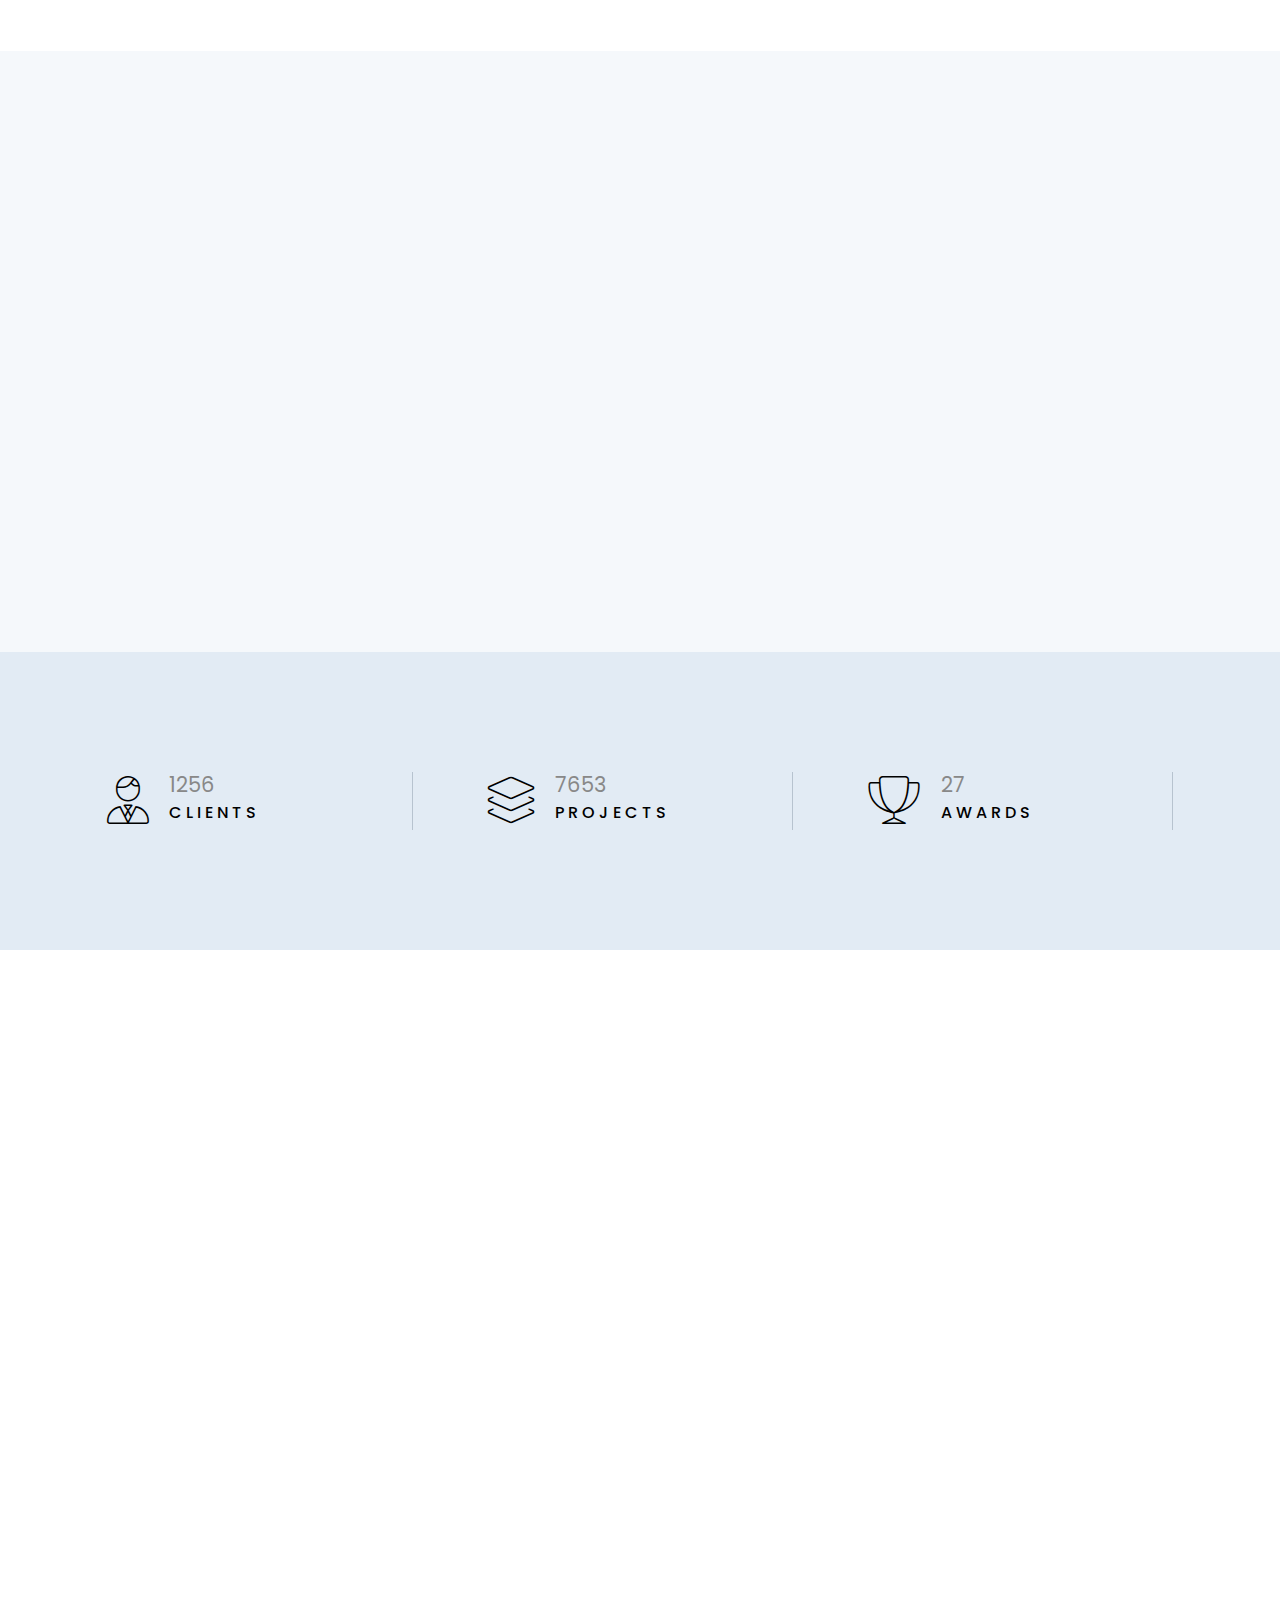
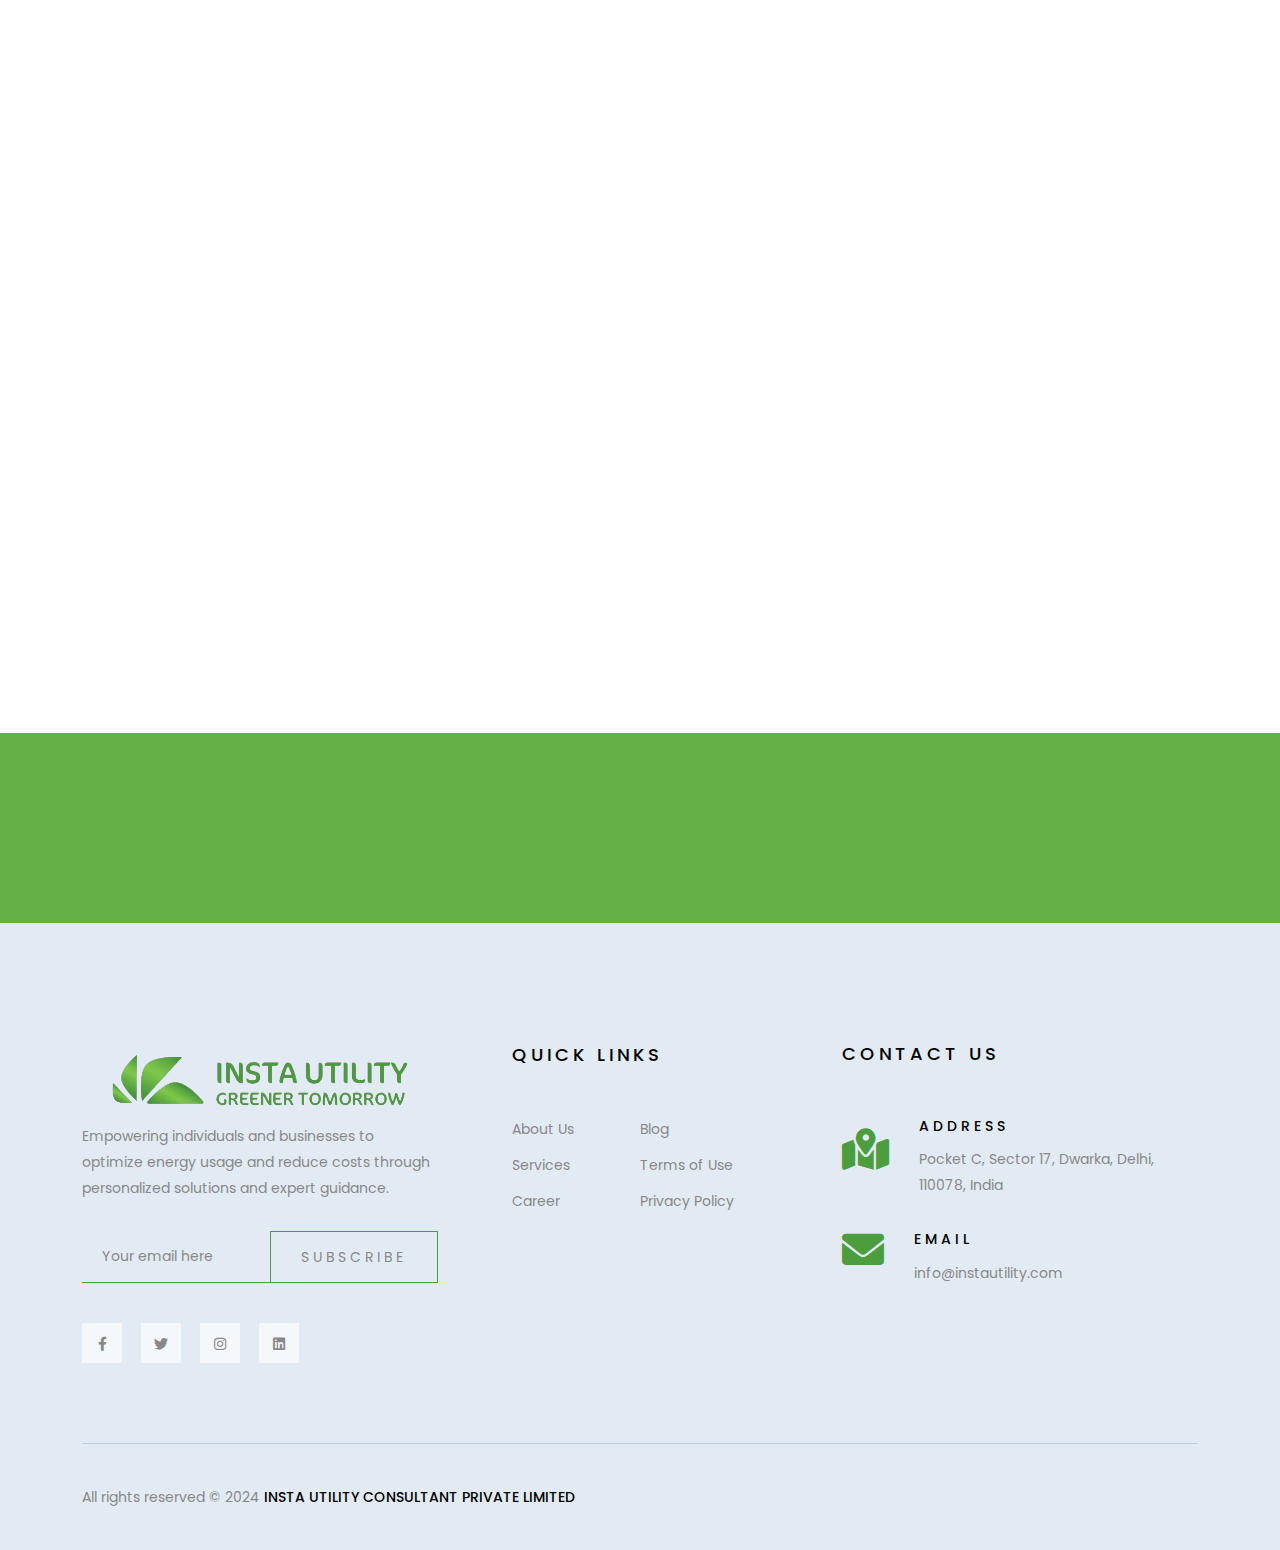
==== commit d787cf77: "EighteenCommit 20March" ====
--- a/index.html
+++ b/index.html
@@ -199,7 +199,7 @@
                         <i class="fal fa-envelope"></i>
                      </div>
                      <div class="offcanvas__contact-text">
-                        <a href="info@instautility.com">info@instautility.com</a>
+                        <a href="mailto:info@instautility.com">info@instautility.com</a>
                      </div>
                   </li>
                </ul>
@@ -796,7 +796,7 @@
                               </div>
                               <div class="bd-footer-widget__blog-content">
                                  <h3 class="bd-footer-widget__blog-title"><a href="blog-details.html"> Email</a></h3>
-                                 <span><a href="info@instautility.com">info@instautility.com</a></span>
+                                 <span><a href="mailto:info@instautility.com">info@instautility.com</a></span>
                               </div>
                            </div>
                         </div>
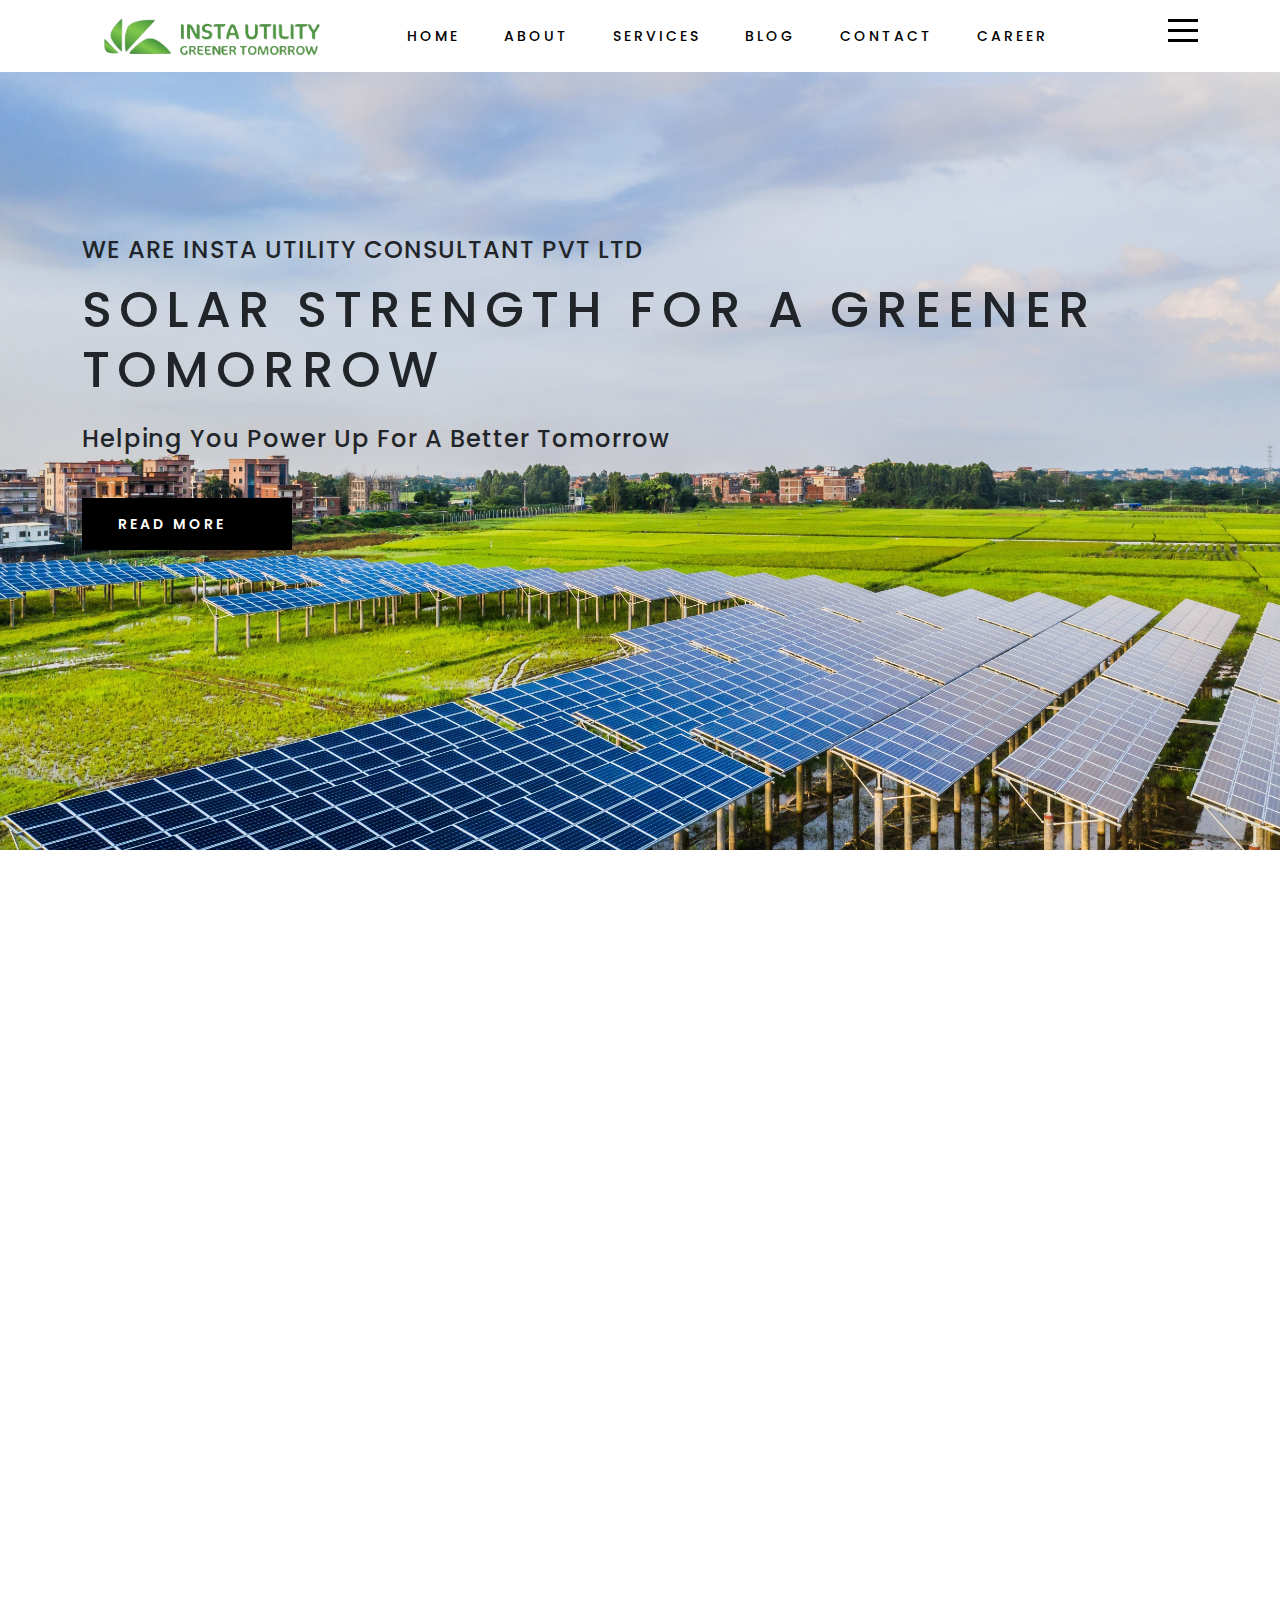
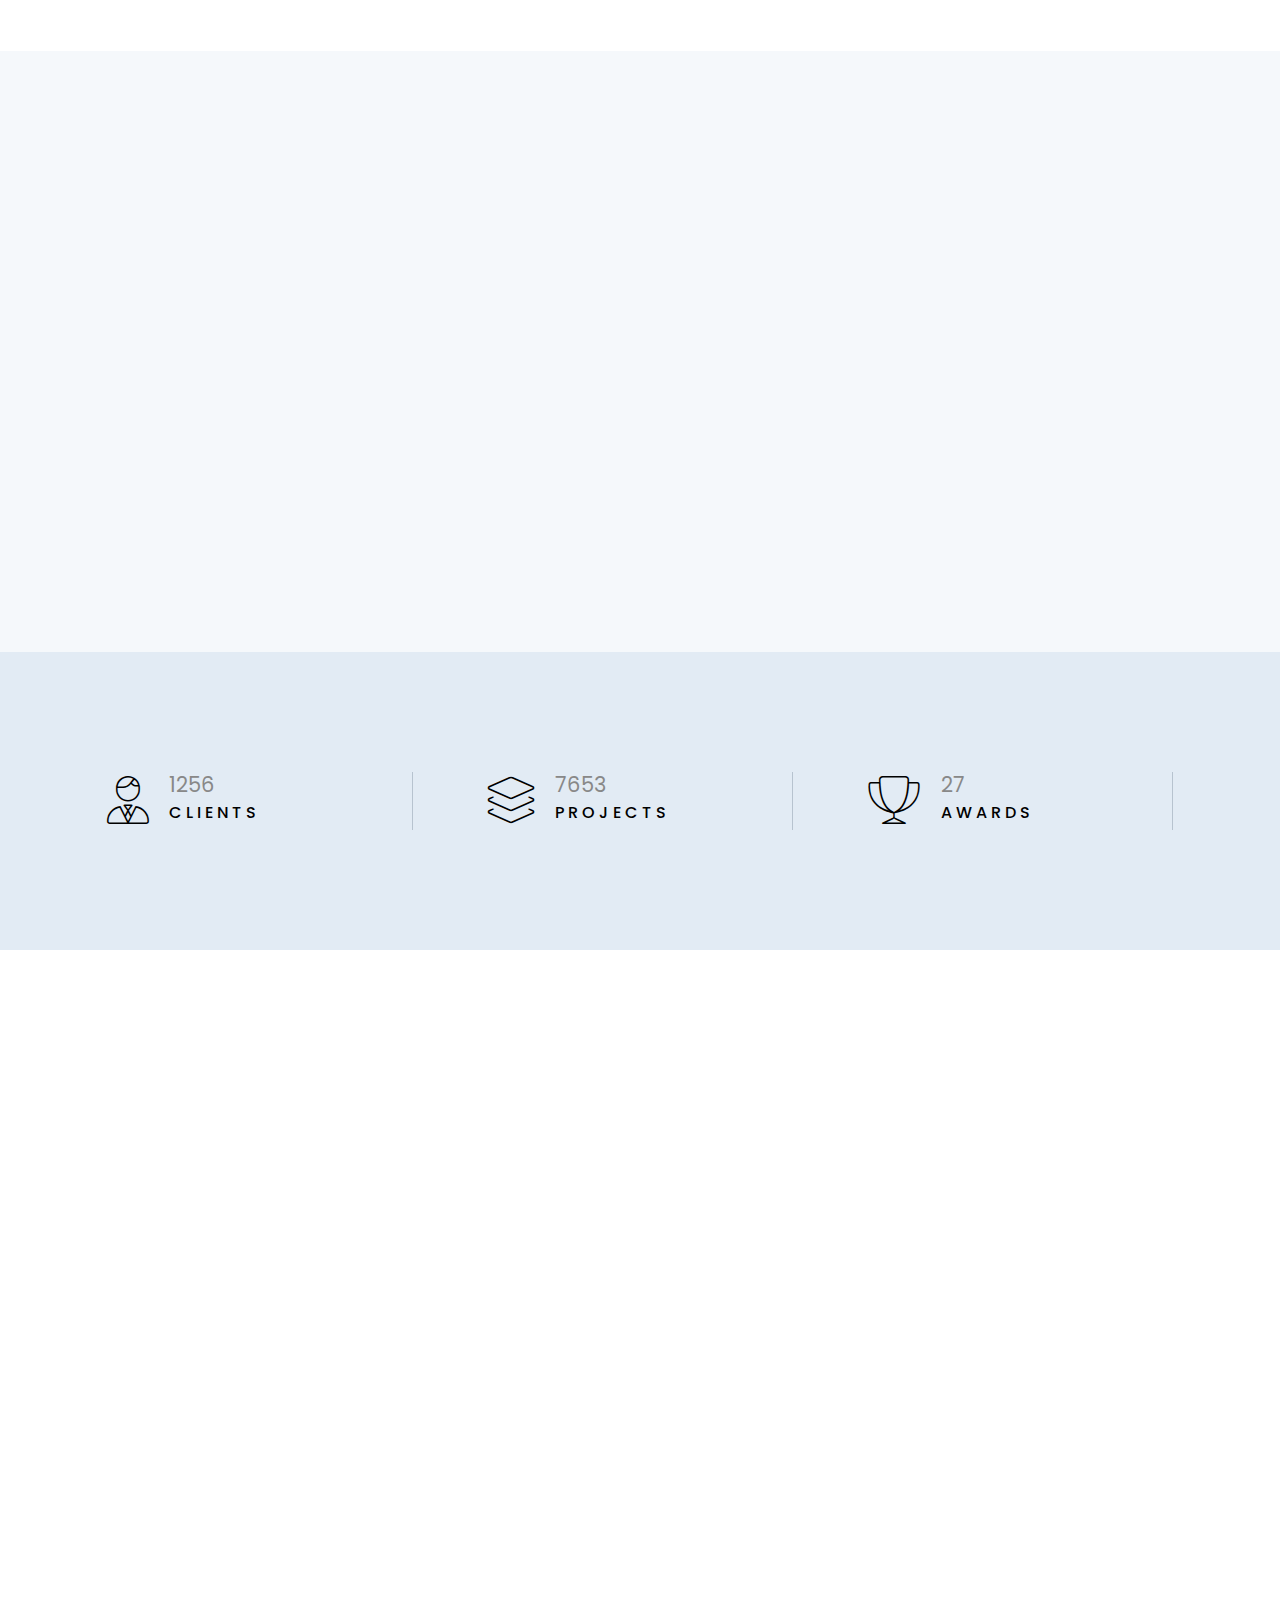
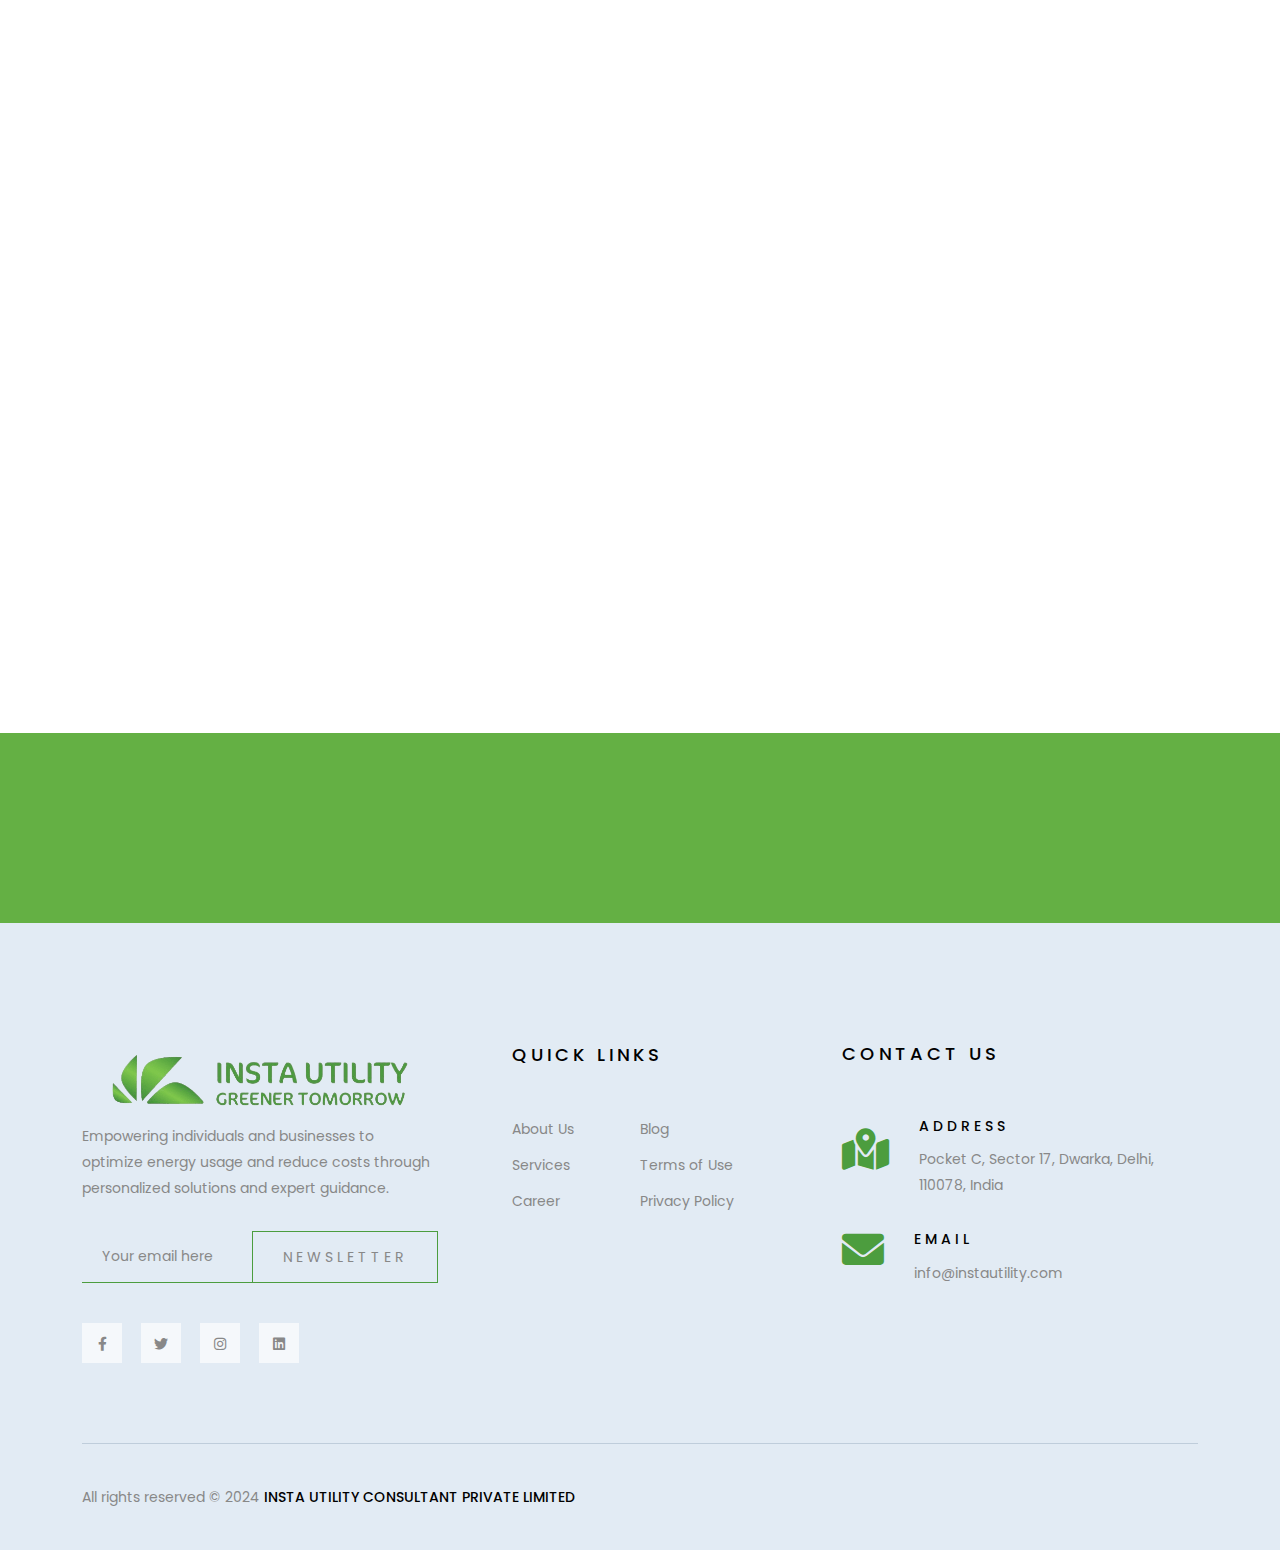
==== commit 711c4350: "NineteenCommit 21March" ====
--- a/index.html
+++ b/index.html
@@ -207,9 +207,9 @@
             <div class="offcanvas__social">
                <ul>
                   <li><a href="https://www.facebook.com/Instautility"><i class="fab fa-facebook-f"></i></a></li>
-                  <li><a href="#"><i class="fab fa-twitter"></i></a></li>
+                  <li><a href="https://twitter.com/Instautility"><i class="fab fa-twitter"></i></a></li>
                   <li><a href="https://www.instagram.com/officialinstautility/"><i class="fab fa-instagram"></i></a></li>
-                  <li><a href="https://twitter.com/Instautility"><i class="fab fa-linkedin"></i></a></li>
+                  <li><a href="https://www.linkedin.com/company/insta-utility/"><i class="fab fa-linkedin"></i></a></li>
                </ul>
             </div>
          </div>
@@ -739,16 +739,16 @@
                               Empowering individuals and businesses to optimize energy usage and reduce costs through personalized solutions and expert guidance.
                            </p>
                            <div class="bd-footer-widget__form">
-                              <form>
-                                 <input type="email" placeholder="Your email here">
-                                 <button>Subscribe</button>
+                              <form id="newsletterForm" action="https://formspree.io/f/mpzvjjnw" method="POST">
+                                 <input type="email" name="email" placeholder="Your email here">
+                                 <button type="submit">Newsletter</button>
                               </form>
                            </div>
                            <div class="bd-footer-widget__social">
                               <span><a href="https://www.facebook.com/Instautility"><i class="fab fa-facebook-f"></i></a></span>
                               <span><a href="https://twitter.com/Instautility"><i class="fab fa-twitter"></i></a></span>
                               <span><a href="https://www.instagram.com/officialinstautility/"><i class="fab fa-instagram"></i></a></span>
-                              <span><a href="https://twitter.com/Instautility"><i class="fab fa-linkedin"></i></a></span>
+                              <span><a href="https://www.linkedin.com/company/insta-utility/"><i class="fab fa-linkedin"></i></a></span>
                            </div>
 
                         </div>
@@ -827,6 +827,7 @@
    <script src="assets/js/isotope-pkgd.js"></script>
    <script src="assets/js/imagesloaded-pkgd.js"></script>
    <script src="assets/js/main.js"></script>
+ 
 </body>
 
 </html>